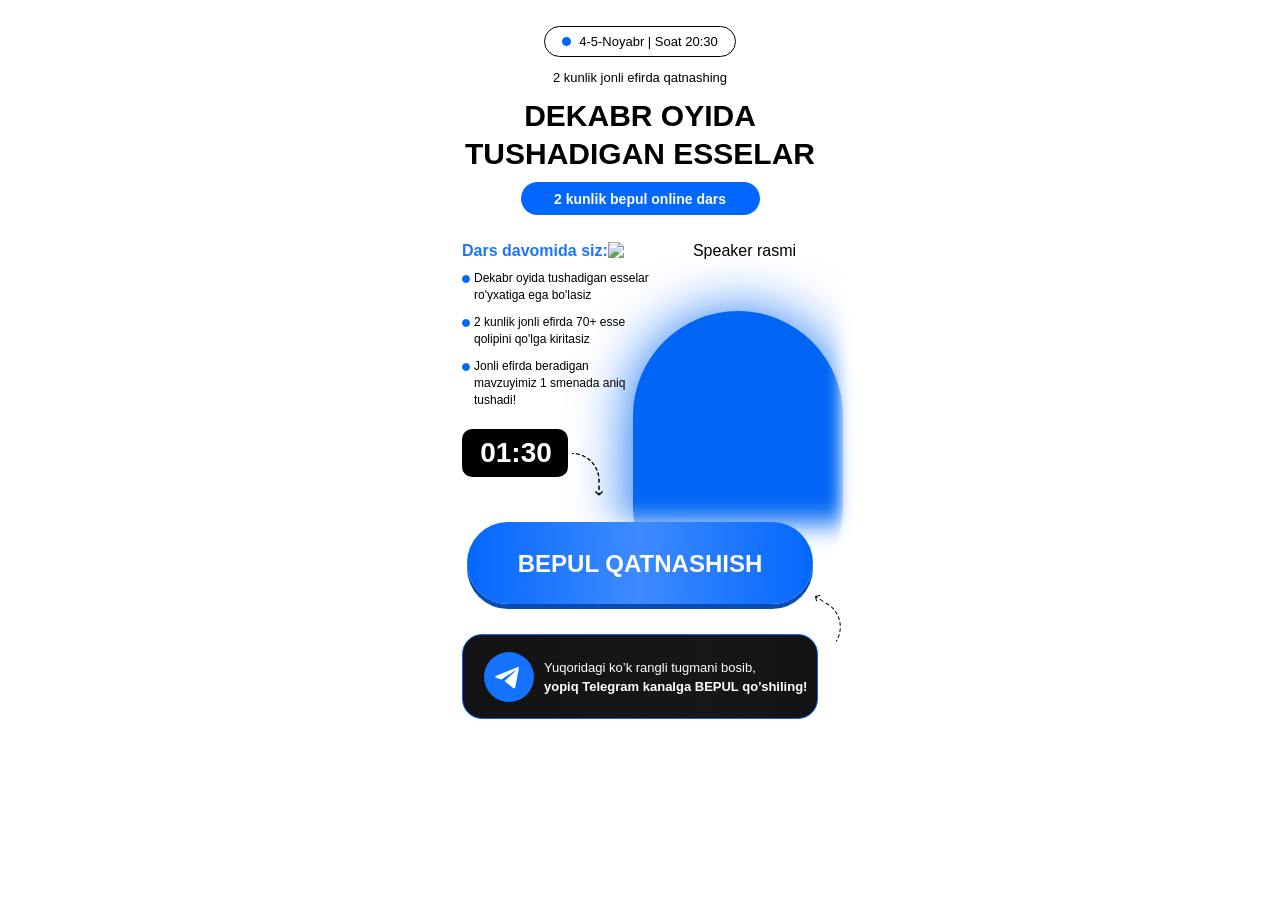
==== a/index.html @ de00b2f2 "push" ====
<!DOCTYPE html>
<html lang="uz">

<head>
  <meta charset="UTF-8" />
  <meta name="viewport" content="width=device-width, initial-scale=1.0" />
  <title>Jaloliddin Meliyev</title>

  <!-- Meta Pixel Code -->
  <script>
    !function (f, b, e, v, n, t, s) {
      if (f.fbq) return; n = f.fbq = function () {
        n.callMethod ?
          n.callMethod.apply(n, arguments) : n.queue.push(arguments)
      };
      if (!f._fbq) f._fbq = n; n.push = n; n.loaded = !0; n.version = '2.0';
      n.queue = []; t = b.createElement(e); t.async = !0;
      t.src = v; s = b.getElementsByTagName(e)[0];
      s.parentNode.insertBefore(t, s)
    }(window, document, 'script',
      'https://connect.facebook.net/en_US/fbevents.js');
    fbq('init', '1679428626937444');
    fbq('track', 'PageView');
  </script>
  <noscript><img height="1" width="1" style="display:none"
      src="https://www.facebook.com/tr?id=1679428626937444&ev=PageView&noscript=1" /></noscript>
  <!-- End Meta Pixel Code -->
  <style>
    body {
      font-family: Gilroy, sans-serif;
      background-color: white
    }

    .date__container,
    .date__top {
      display: flex;
      align-items: center
    }

    .center,
    .container,
    .date,
    .date__inner-list,
    .date__inner-text {
      position: relative
    }

    .date__inner {
      width: 100%;
      position: relative;
      z-index: 30
    }

    * {
      margin: 0;
      padding: 0;
      box-sizing: border-box
    }

    li,
    ul {
      list-style: none;
      text-decoration: none
    }

    .container {
      max-width: 400px;
      width: 100%;
      margin: 0 auto;
      padding: 0 10px
    }

    .date {
      color: black;
      overflow: hidden;
      display: flex;
      align-items: center;
      justify-content: center
    }

    .date__top-left {
      display: flex;
      align-items: center;
      justify-content: center;
      padding: 7px 17.13px;
      border: 1px solid #000;
      border-radius: 50px
    }

    .date__top-left-dot {
      background-color: #0367FD;
      width: 9px;
      height: 9px;
      border-radius: 50%;
      margin-right: 8px
    }

    .date__top-left-title {
      font-weight: 500;
      font-size: 13px
    }

    .date__inner-title {
      position: relative;
      z-index: 31;
      font-weight: 800;
      font-size: clamp(24px, 7.6vw, 30px);
      text-transform: uppercase;
      line-height: 125%;
      margin-bottom: 10px
    }

    .center {
      padding-top: 28px
    }

    .date__inner-info {
      max-width: 239px;
      justify-content: center;
      width: 100%;
      margin-left: auto;
      margin-right: auto;
      display: flex;
      align-items: center;
      border-radius: 30px;
      gap: 9px;
      padding: 8px 0 7px 0;
      background-color: #0367FD;
      position: relative;
      z-index: 30
    }

    .date__bottom-btn {
      font-weight: 800;
      font-size: 24px;
      border: none;
      cursor: pointer;
      border-radius: 100px;
      background: linear-gradient(90deg, #0367FD 0%, #3E8BFF 49.52%, #0367FD 100%);
      box-shadow: 0px 5px 0px 0px #064EB5;
      width: 100%;
      display: flex;
      align-items: center;
      justify-content: center;
      text-transform: uppercase;
      position: relative;
      margin-right: 30px;
      color: white;
      padding: 28px 0 26px;
      max-width: 346px;
      z-index: 30;
      margin-left: auto;
      margin-right: auto
    }

    .flex {
      display: flex;
      align-items: center;
      margin-bottom: 25px
    }

    .date__timer {
      background-color: black;
      color: white;
      padding: 8px 7px 8px 9px;
      display: flex;
      align-items: center;
      justify-content: center;
      font-size: 28px;
      width: 106px;
      font-weight: 700;
      border-radius: 10px;
      position: relative;
      z-index: 30
    }

    .date__inner-text {
      font-weight: 500;
      font-size: 13px;
      z-index: 20;
      margin-bottom: 12px
    }

    .flex {
      flex-direction: column-reverse;
      align-items: start;
      gap: 65px
    }

    .date {
      padding-top: 26px;
      text-align: center
    }

    .date__container {
      flex-direction: column;
      max-width: 376px;
      padding-left: 10px;
      padding-right: 10px
    }

    .date__top {
      flex-direction: column;
      margin-bottom: 13px
    }

    .date__inner-list {
      text-align: start;
      margin-bottom: 20px;
      max-width: 199px;
      width: 100%;
      z-index: 30;
      position: relative
    }

    .date__inner-item {
      font-size: 12px;
      line-height: 17px;
      font-weight: 500;
      font-family: sans-serif;
      display: flex;
      align-items: start;
      gap: 4px
    }
    .svg {
      position: absolute; bottom: 77px;
    right: -13px; z-index: 30;
    }

    .date__inner-item svg {
      margin-top: 5px;
      flex-shrink: 0
    }

    .date__inner-item:nth-child(2) {
      margin-bottom: 10px
    }

    .date__inner-item:nth-child(3) {
      margin-bottom: 10px
    }

    .date__inner-list-title {
      font-family: Gilroy, sans-serif;
      font-size: 16px;
      line-height: 16px;
      margin-bottom: 11px;
      font-weight: 800;
      color: #1B76FE
    }

    .gradient {
      background: white;
      filter: blur(13.416369438171387px);
      width: 200%;
      left: -40%;
      height: 254px;
      position: absolute;
      bottom: -173px;
      z-index: 20
    }

    .gradient-right {
      left: 42%;
      bottom: -149px;
      transform: rotate(-90deg);
      filter: blur(7.416369438171387px)
    }

    .expert__img {
      position: absolute;
      top: 27px;
      width: 257px;
      height: 345px;
      right: -47px;
      object-fit: contain;
      object-position: top;
      margin-left: auto;
      margin-right: auto;
      z-index: 20
    }

    .date__inner-info-text {
      margin-bottom: 0px;
      text-align: center;
      font-size: 14px;
      font-weight: 800;
      line-height: 18px;
      font-family: sans-serif
    }

    .date__speaker-bg {
      background: var(--color-red-43, #0065F5);
      border-radius: 3000px;
      height: 300px;
      width: 210px;
      position: absolute;
      box-shadow: 0px 4px 60px 0px #0065F5;
      top: 96px;
      left: 171px
    }

    @media screen and (max-width:365px) {
      .date__top-left-title {
        font-size: 11px
      }
    }

    .bonus_sec {
      position: relative;
      z-index: 30;
      display: flex;
      align-items: center;
      gap: 10px;
      background: linear-gradient(92.38deg, #131313 0.55%, #171717 69.03%, #131313 100%);
      border: 1px solid #0367FD;
      padding-left: 21px;
      border-radius: 20px;
      max-width: fit-content;
      width: 100%;
      padding-top: 17px;
      padding-bottom: 16px;
      padding-right: 5px;
      max-width: 362px;
      width: 100%;
      margin: 0 auto;
      text-align: left;
      color: #fff
    }

    .bonus_sec svg {
      width: 50px;
      height: 50px;
    }

    .bonus_sec-text {
      margin: 0;
      font-size: clamp(10.4px, 3vw, 13px);
      line-height: 1.5;
      color: #fff
    }

    .bonus_sec-text span {
      font-weight: 800;
    }


    .registerBtn {
      cursor: pointer
    }

    .timer__box {
      display: flex;
      align-items: center;
      margin-bottom: -20px;
      position: relative
    }

    .timer__box svg {
      position: absolute;
      top: 50%;
      z-index: 21;
      right: -35px
    }

    @media (max-width:380px) {
      .date {
        padding-top: 15px
      }

      .date__inner-text {
        margin-bottom: 8px
      }

      .center {
        padding-top: 21px
      }

      .date__inner-list {
        max-width: 175px;
        margin-bottom: 28px
      }

      .date__inner-list-title {
        margin-bottom: 14px
      }

      .date__inner-item {
        margin-bottom: 14px
      }

      .bonus_sec {
        margin-bottom: 24px
      }

      .svg {
        bottom: 84px;
        right: 4px;
      }
    }

    @media (max-width:340px) {
      .gradient-right {
        left: 40%
      }

      .expert__img {
        left: 119px
      }
    }
  </style>

  <link rel="preload" href="./css/main.css" as="style" onload="this.rel='stylesheet'" />
  <noscript>
    <link rel="stylesheet" href="./css/main.css" />
  </noscript>
</head>

<body>

  <main>
    <div class="date">
      <div class="container date__container">
        <div class="date__inner">
          <div class="date__top">
            <div class="date__top-left">
              <div class="date__top-left-dot"></div>
              <h4 class="date__top-left-title">4-5-Noyabr | Soat 20:30</h4>
            </div>
          </div>
          <p class="date__inner-text">2 kunlik jonli efirda qatnashing</p>
          <h1 class="date__inner-title">
            dekabr oyida <br> tushadigan esselar
          </h1>
          <div class="date__inner-info">
            <a href="https://t.me/+-ktaa3LgPiExYmMy" style="text-decoration: none; color: white;">
              <p class="date__inner-info-text">
                2 kunlik bepul online dars
              </p>
            </a>
          </div>
          <div class="center">
            <ul class="date__inner-list">
              <h2 class="date__inner-list-title">Dars davomida siz:</h2>
              <li class="date__inner-item">
                <svg width="8" height="8" viewBox="0 0 8 8" fill="none" xmlns="http://www.w3.org/2000/svg">
                  <path
                    d="M6.93361 4.00012C6.93361 5.62015 5.62031 6.93345 4.00027 6.93345C2.38024 6.93345 1.06694 5.62015 1.06694 4.00012C1.06694 2.38008 2.38024 1.06679 4.00027 1.06679C5.62031 1.06679 6.93361 2.38008 6.93361 4.00012Z"
                    fill="#0367FD" stroke-width="0.355556" stroke="#0367FD" />
                  <path
                    d="M7.82222 4C7.82222 6.11096 6.11096 7.82222 4 7.82222C1.88904 7.82222 0.177778 6.11096 0.177778 4C0.177778 1.88904 1.88904 0.177778 4 0.177778C6.11096 0.177778 7.82222 1.88904 7.82222 4Z"
                    fill="#0367FD" stroke-width="0.355556" stroke="#0367FD" />
                </svg>

                <p>Dekabr oyida tushadigan esselar ro'yxatiga ega bo'lasiz</p>
              </li>
              <li class="date__inner-item">
                <svg width="8" height="8" viewBox="0 0 8 8" fill="none" xmlns="http://www.w3.org/2000/svg">
                  <path
                    d="M6.93361 4.00012C6.93361 5.62015 5.62031 6.93345 4.00027 6.93345C2.38024 6.93345 1.06694 5.62015 1.06694 4.00012C1.06694 2.38008 2.38024 1.06679 4.00027 1.06679C5.62031 1.06679 6.93361 2.38008 6.93361 4.00012Z"
                    fill="#0367FD" stroke-width="0.355556" stroke="#0367FD" />
                  <path
                    d="M7.82222 4C7.82222 6.11096 6.11096 7.82222 4 7.82222C1.88904 7.82222 0.177778 6.11096 0.177778 4C0.177778 1.88904 1.88904 0.177778 4 0.177778C6.11096 0.177778 7.82222 1.88904 7.82222 4Z"
                    fill="#0367FD" stroke-width="0.355556" stroke="#0367FD" />
                </svg>

                <p>2 kunlik jonli efirda 70+ esse qolipini qo'lga kiritasiz</p>
              </li>
              <li class="date__inner-item">
                <svg width="8" height="8" viewBox="0 0 8 8" fill="none" xmlns="http://www.w3.org/2000/svg">
                  <path
                    d="M6.93361 4.00012C6.93361 5.62015 5.62031 6.93345 4.00027 6.93345C2.38024 6.93345 1.06694 5.62015 1.06694 4.00012C1.06694 2.38008 2.38024 1.06679 4.00027 1.06679C5.62031 1.06679 6.93361 2.38008 6.93361 4.00012Z"
                    fill="#0367FD" stroke-width="0.355556" stroke="#0367FD" />
                  <path
                    d="M7.82222 4C7.82222 6.11096 6.11096 7.82222 4 7.82222C1.88904 7.82222 0.177778 6.11096 0.177778 4C0.177778 1.88904 1.88904 0.177778 4 0.177778C6.11096 0.177778 7.82222 1.88904 7.82222 4Z"
                    fill="#0367FD" stroke-width="0.355556" stroke="#0367FD" />
                </svg>

                <p>Jonli efirda beradigan <br> mavzuyimiz 1 smenada aniq tushadi!</p>
              </li>
            </ul>

            <img src="/b/images/speaker.avif" alt="Speaker rasmi" loading="lazy" decoding="async"
              class="expert__img blur-up speakerImg" width="244" height="341">
            <div class="date__speaker-bg"></div>
            <div style="margin-bottom: 30px;">
              <div class="flex">
                <a href="https://t.me/+-ktaa3LgPiExYmMy" target="_blank" rel="noopener noreferrer"
                  style="display:flex;text-decoration:none" class="date__bottom-btn registerBtn">BEPUL QATNASHISH</a>
                <div class="timer__box">
                  <div class="date__timer timer" id="timer">01:30</div>
                  <svg width="31" height="43" viewBox="0 0 31 43" fill="none" xmlns="http://www.w3.org/2000/svg">
                    <path
                      d="M27.014 27.475L27.514 27.475V27.475L27.014 27.475ZM1.48863 1.03891C1.76437 1.05377 1.99995 0.842287 2.01481 0.566545C2.02967 0.290802 1.81819 0.0552214 1.54244 0.0403603L1.51554 0.539636L1.48863 1.03891ZM4.60865 0.378163C4.3363 0.332571 4.07855 0.516397 4.03296 0.78875C3.98737 1.0611 4.17119 1.31885 4.44355 1.36444L4.5261 0.871301L4.60865 0.378163ZM7.34194 2.01965C7.60741 2.09566 7.88424 1.94208 7.96026 1.6766C8.03627 1.41113 7.88269 1.1343 7.61721 1.05828L7.47958 1.53897L7.34194 2.01965ZM10.5294 2.07358C10.2742 1.96807 9.98177 2.08942 9.87627 2.34462C9.77077 2.59981 9.89212 2.89221 10.1473 2.99771L10.3383 2.53565L10.5294 2.07358ZM12.8251 4.28619C13.0668 4.41974 13.371 4.33208 13.5046 4.09038C13.6381 3.84869 13.5505 3.54448 13.3088 3.41093L13.0669 3.84856L12.8251 4.28619ZM15.9203 5.05185C15.6951 4.89206 15.383 4.9451 15.2232 5.17031C15.0634 5.39552 15.1164 5.70763 15.3417 5.86742L15.631 5.45964L15.9203 5.05185ZM17.6657 7.72006C17.8717 7.90398 18.1878 7.88609 18.3717 7.68011C18.5556 7.47413 18.5377 7.15805 18.3317 6.97413L17.9987 7.34709L17.6657 7.72006ZM20.5139 9.1532C20.3297 8.94748 20.0136 8.93004 19.8079 9.11425C19.6021 9.29847 19.5847 9.61457 19.7689 9.82029L20.1414 9.48674L20.5139 9.1532ZM21.6249 12.1417C21.785 12.3667 22.0971 12.4193 22.3221 12.2592C22.5471 12.0991 22.5997 11.7869 22.4396 11.5619L22.0322 11.8518L21.6249 12.1417ZM24.0842 14.1711C23.9503 13.9296 23.646 13.8424 23.4045 13.9763C23.163 14.1102 23.0758 14.4145 23.2097 14.656L23.647 14.4135L24.0842 14.1711ZM24.5019 17.332C24.6078 17.587 24.9004 17.7079 25.1554 17.6021C25.4105 17.4962 25.5314 17.2036 25.4255 16.9486L24.9637 17.1403L24.5019 17.332ZM26.445 19.8593C26.3686 19.5939 26.0915 19.4408 25.8262 19.5171C25.5608 19.5935 25.4076 19.8706 25.484 20.1359L25.9645 19.9976L26.445 19.8593ZM26.1433 23.0334C26.1893 23.3057 26.4473 23.4892 26.7196 23.4432C26.9919 23.3972 27.1753 23.1392 27.1294 22.8669L26.6363 22.9502L26.1433 23.0334ZM27.4715 25.9326C27.4563 25.6569 27.2204 25.4458 26.9447 25.461C26.6689 25.4763 26.4578 25.7121 26.473 25.9879L26.9723 25.9602L27.4715 25.9326ZM26.514 29.2857C26.514 29.5619 26.7378 29.7857 27.014 29.7858C27.2901 29.7858 27.514 29.5619 27.514 29.2858L27.014 29.2858L26.514 29.2857ZM27.5139 32.9074C27.5139 32.6312 27.29 32.4073 27.0139 32.4073C26.7378 32.4073 26.5139 32.6312 26.5139 32.9073L27.0139 32.9073L27.5139 32.9074ZM26.5138 36.5289C26.5138 36.8051 26.7376 37.0289 27.0138 37.0289C27.2899 37.0289 27.5138 36.8051 27.5138 36.5289L27.0138 36.5289L26.5138 36.5289ZM27.5137 40.1505C27.5137 39.8744 27.2898 39.6505 27.0137 39.6505C26.7376 39.6505 26.5137 39.8744 26.5137 40.1505L27.0137 40.1505L27.5137 40.1505ZM0.000769061 0.50002L0.0014933 1.00002C0.500583 0.999297 0.996414 1.01238 1.48863 1.03891L1.51554 0.539636L1.54244 0.0403603C1.03184 0.0128409 0.517579 -0.000729268 4.48348e-05 2.05267e-05L0.000769061 0.50002ZM4.5261 0.871301L4.44355 1.36444C5.42923 1.52944 6.39642 1.74892 7.34194 2.01965L7.47958 1.53897L7.61721 1.05828C6.63568 0.777235 5.63171 0.549423 4.60865 0.378163L4.5261 0.871301ZM10.3383 2.53565L10.1473 2.99771C11.0671 3.37798 11.9609 3.80861 12.8251 4.28619L13.0669 3.84856L13.3088 3.41093C12.4118 2.91528 11.4841 2.4683 10.5294 2.07358L10.3383 2.53565ZM15.631 5.45964L15.3417 5.86742C16.1512 6.44178 16.927 7.0605 17.6657 7.72006L17.9987 7.34709L18.3317 6.97413C17.5653 6.28982 16.7603 5.64783 15.9203 5.05185L15.631 5.45964ZM20.1414 9.48674L19.7689 9.82029C20.4295 10.558 21.0494 11.333 21.6249 12.1417L22.0322 11.8518L22.4396 11.5619C21.8424 10.7227 21.1993 9.91863 20.5139 9.1532L20.1414 9.48674ZM23.647 14.4135L23.2097 14.656C23.6885 15.5196 24.1204 16.4127 24.5019 17.332L24.9637 17.1403L25.4255 16.9486C25.0295 15.9944 24.5812 15.0674 24.0842 14.1711L23.647 14.4135ZM25.9645 19.9976L25.484 20.1359C25.7561 21.0811 25.9769 22.048 26.1433 23.0334L26.6363 22.9502L27.1294 22.8669C26.9566 21.8441 26.7274 20.8404 26.445 19.8593L25.9645 19.9976ZM26.9723 25.9602L26.473 25.9879C26.5003 26.48 26.5141 26.9759 26.514 27.4749L27.014 27.475L27.514 27.475C27.5141 26.9574 27.4998 26.4432 27.4715 25.9326L26.9723 25.9602ZM27.014 27.475L26.514 27.4749L26.514 29.2857L27.014 29.2858L27.514 29.2858L27.514 27.475L27.014 27.475ZM27.0139 32.9073L26.5139 32.9073L26.5138 36.5289L27.0138 36.5289L27.5138 36.5289L27.5139 32.9074L27.0139 32.9073ZM27.0137 40.1505L26.5137 40.1505L26.5136 41.9613L27.0136 41.9613L27.5136 41.9613L27.5137 40.1505L27.0137 40.1505ZM26.6601 42.3148C26.8553 42.5101 27.1719 42.5101 27.3672 42.3149L30.5492 39.133C30.7445 38.9377 30.7445 38.6211 30.5493 38.4259C30.354 38.2306 30.0374 38.2306 29.8422 38.4259L27.0136 41.2542L24.1853 38.4257C23.99 38.2304 23.6735 38.2304 23.4782 38.4257C23.2829 38.6209 23.2829 38.9375 23.4782 39.1328L26.6601 42.3148Z"
                      fill="black" />
                  </svg>
                  <svg width="31" height="43" viewBox="0 0 31 43" fill="none" xmlns="http://www.w3.org/2000/svg">
                    <path
                      d="M27.014 27.475L27.514 27.475V27.475L27.014 27.475ZM1.48863 1.03891C1.76437 1.05377 1.99995 0.842287 2.01481 0.566545C2.02967 0.290802 1.81819 0.0552214 1.54244 0.0403603L1.51554 0.539636L1.48863 1.03891ZM4.60865 0.378163C4.3363 0.332571 4.07855 0.516397 4.03296 0.78875C3.98737 1.0611 4.17119 1.31885 4.44355 1.36444L4.5261 0.871301L4.60865 0.378163ZM7.34194 2.01965C7.60741 2.09566 7.88424 1.94208 7.96026 1.6766C8.03627 1.41113 7.88269 1.1343 7.61721 1.05828L7.47958 1.53897L7.34194 2.01965ZM10.5294 2.07358C10.2742 1.96807 9.98177 2.08942 9.87627 2.34462C9.77077 2.59981 9.89212 2.89221 10.1473 2.99771L10.3383 2.53565L10.5294 2.07358ZM12.8251 4.28619C13.0668 4.41974 13.371 4.33208 13.5046 4.09038C13.6381 3.84869 13.5505 3.54448 13.3088 3.41093L13.0669 3.84856L12.8251 4.28619ZM15.9203 5.05185C15.6951 4.89206 15.383 4.9451 15.2232 5.17031C15.0634 5.39552 15.1164 5.70763 15.3417 5.86742L15.631 5.45964L15.9203 5.05185ZM17.6657 7.72006C17.8717 7.90398 18.1878 7.88609 18.3717 7.68011C18.5556 7.47413 18.5377 7.15805 18.3317 6.97413L17.9987 7.34709L17.6657 7.72006ZM20.5139 9.1532C20.3297 8.94748 20.0136 8.93004 19.8079 9.11425C19.6021 9.29847 19.5847 9.61457 19.7689 9.82029L20.1414 9.48674L20.5139 9.1532ZM21.6249 12.1417C21.785 12.3667 22.0971 12.4193 22.3221 12.2592C22.5471 12.0991 22.5997 11.7869 22.4396 11.5619L22.0322 11.8518L21.6249 12.1417ZM24.0842 14.1711C23.9503 13.9296 23.646 13.8424 23.4045 13.9763C23.163 14.1102 23.0758 14.4145 23.2097 14.656L23.647 14.4135L24.0842 14.1711ZM24.5019 17.332C24.6078 17.587 24.9004 17.7079 25.1554 17.6021C25.4105 17.4962 25.5314 17.2036 25.4255 16.9486L24.9637 17.1403L24.5019 17.332ZM26.445 19.8593C26.3686 19.5939 26.0915 19.4408 25.8262 19.5171C25.5608 19.5935 25.4076 19.8706 25.484 20.1359L25.9645 19.9976L26.445 19.8593ZM26.1433 23.0334C26.1893 23.3057 26.4473 23.4892 26.7196 23.4432C26.9919 23.3972 27.1753 23.1392 27.1294 22.8669L26.6363 22.9502L26.1433 23.0334ZM27.4715 25.9326C27.4563 25.6569 27.2204 25.4458 26.9447 25.461C26.6689 25.4763 26.4578 25.7121 26.473 25.9879L26.9723 25.9602L27.4715 25.9326ZM26.514 29.2857C26.514 29.5619 26.7378 29.7857 27.014 29.7858C27.2901 29.7858 27.514 29.5619 27.514 29.2858L27.014 29.2858L26.514 29.2857ZM27.5139 32.9074C27.5139 32.6312 27.29 32.4073 27.0139 32.4073C26.7378 32.4073 26.5139 32.6312 26.5139 32.9073L27.0139 32.9073L27.5139 32.9074ZM26.5138 36.5289C26.5138 36.8051 26.7376 37.0289 27.0138 37.0289C27.2899 37.0289 27.5138 36.8051 27.5138 36.5289L27.0138 36.5289L26.5138 36.5289ZM27.5137 40.1505C27.5137 39.8744 27.2898 39.6505 27.0137 39.6505C26.7376 39.6505 26.5137 39.8744 26.5137 40.1505L27.0137 40.1505L27.5137 40.1505ZM0.000769061 0.50002L0.0014933 1.00002C0.500583 0.999297 0.996414 1.01238 1.48863 1.03891L1.51554 0.539636L1.54244 0.0403603C1.03184 0.0128409 0.517579 -0.000729268 4.48348e-05 2.05267e-05L0.000769061 0.50002ZM4.5261 0.871301L4.44355 1.36444C5.42923 1.52944 6.39642 1.74892 7.34194 2.01965L7.47958 1.53897L7.61721 1.05828C6.63568 0.777235 5.63171 0.549423 4.60865 0.378163L4.5261 0.871301ZM10.3383 2.53565L10.1473 2.99771C11.0671 3.37798 11.9609 3.80861 12.8251 4.28619L13.0669 3.84856L13.3088 3.41093C12.4118 2.91528 11.4841 2.4683 10.5294 2.07358L10.3383 2.53565ZM15.631 5.45964L15.3417 5.86742C16.1512 6.44178 16.927 7.0605 17.6657 7.72006L17.9987 7.34709L18.3317 6.97413C17.5653 6.28982 16.7603 5.64783 15.9203 5.05185L15.631 5.45964ZM20.1414 9.48674L19.7689 9.82029C20.4295 10.558 21.0494 11.333 21.6249 12.1417L22.0322 11.8518L22.4396 11.5619C21.8424 10.7227 21.1993 9.91863 20.5139 9.1532L20.1414 9.48674ZM23.647 14.4135L23.2097 14.656C23.6885 15.5196 24.1204 16.4127 24.5019 17.332L24.9637 17.1403L25.4255 16.9486C25.0295 15.9944 24.5812 15.0674 24.0842 14.1711L23.647 14.4135ZM25.9645 19.9976L25.484 20.1359C25.7561 21.0811 25.9769 22.048 26.1433 23.0334L26.6363 22.9502L27.1294 22.8669C26.9566 21.8441 26.7274 20.8404 26.445 19.8593L25.9645 19.9976ZM26.9723 25.9602L26.473 25.9879C26.5003 26.48 26.5141 26.9759 26.514 27.4749L27.014 27.475L27.514 27.475C27.5141 26.9574 27.4998 26.4432 27.4715 25.9326L26.9723 25.9602ZM27.014 27.475L26.514 27.4749L26.514 29.2857L27.014 29.2858L27.514 29.2858L27.514 27.475L27.014 27.475ZM27.0139 32.9073L26.5139 32.9073L26.5138 36.5289L27.0138 36.5289L27.5138 36.5289L27.5139 32.9074L27.0139 32.9073ZM27.0137 40.1505L26.5137 40.1505L26.5136 41.9613L27.0136 41.9613L27.5136 41.9613L27.5137 40.1505L27.0137 40.1505ZM26.6601 42.3148C26.8553 42.5101 27.1719 42.5101 27.3672 42.3149L30.5492 39.133C30.7445 38.9377 30.7445 38.6211 30.5493 38.4259C30.354 38.2306 30.0374 38.2306 29.8422 38.4259L27.0136 41.2542L24.1853 38.4257C23.99 38.2304 23.6735 38.2304 23.4782 38.4257C23.2829 38.6209 23.2829 38.9375 23.4782 39.1328L26.6601 42.3148Z"
                      fill="black" />
                  </svg>

                </div>
              </div>
            </div>
            <div class="gradient"></div>
            <div class="gradient gradient-right"></div>
          </div>
        </div>

        <svg class="svg" width="26" height="47" viewBox="0 0 26 47" fill="none" xmlns="http://www.w3.org/2000/svg">
<path d="M12.7425 9.2327L13.0098 8.81015V8.81015L12.7425 9.2327ZM21.4361 44.9375C21.571 44.6965 21.8756 44.6105 22.1166 44.7454C22.3576 44.8803 22.4436 45.1849 22.3087 45.4259L21.8724 45.1817L21.4361 44.9375ZM23.6626 42.6541C23.5555 42.9086 23.2623 43.0282 23.0078 42.9211C22.7533 42.814 22.6337 42.5209 22.7408 42.2663L23.2017 42.4602L23.6626 42.6541ZM23.7367 39.4667C23.8144 39.2017 24.0922 39.0498 24.3572 39.1275C24.6222 39.2052 24.774 39.483 24.6963 39.748L24.2165 39.6073L23.7367 39.4667ZM25.3953 36.7442C25.348 37.0163 25.0891 37.1985 24.8171 37.1512C24.545 37.1039 24.3628 36.845 24.41 36.573L24.9027 36.6586L25.3953 36.7442ZM24.7529 33.6211C24.7692 33.3455 25.0059 33.1353 25.2816 33.1516C25.5573 33.168 25.7675 33.4047 25.7511 33.6804L25.252 33.6508L24.7529 33.6211ZM25.7606 30.5961C25.7753 30.8719 25.5636 31.1073 25.2878 31.1219C25.0121 31.1365 24.7767 30.9248 24.762 30.6491L25.2613 30.6226L25.7606 30.5961ZM24.4389 27.6946C24.3936 27.4222 24.5778 27.1646 24.8502 27.1193C25.1226 27.074 25.3801 27.2581 25.4254 27.5305L24.9322 27.6126L24.4389 27.6946ZM24.7506 24.5214C24.826 24.7871 24.6717 25.0635 24.406 25.1389C24.1404 25.2143 23.8639 25.06 23.7886 24.7943L24.2696 24.6579L24.7506 24.5214ZM22.819 21.9848C22.7145 21.7292 22.837 21.4373 23.0926 21.3327C23.3482 21.2282 23.6401 21.3507 23.7446 21.6063L23.2818 21.7955L22.819 21.9848ZM22.4189 18.8214C22.5514 19.0637 22.4624 19.3675 22.2202 19.5C21.9779 19.6325 21.6741 19.5435 21.5416 19.3013L21.9803 19.0613L22.4189 18.8214ZM19.9711 16.7785C19.8121 16.5527 19.8664 16.2408 20.0922 16.0818C20.318 15.9229 20.6299 15.9771 20.7888 16.203L20.38 16.4907L19.9711 16.7785ZM18.8741 13.7853C19.0575 13.9917 19.0388 14.3077 18.8324 14.4911C18.626 14.6746 18.3099 14.6559 18.1265 14.4495L18.5003 14.1174L18.8741 13.7853ZM16.0304 12.3432C15.8249 12.1587 15.8078 11.8426 15.9923 11.6371C16.1767 11.4316 16.4928 11.4145 16.6983 11.5989L16.3644 11.971L16.0304 12.3432ZM14.2905 9.6707C14.5153 9.831 14.5677 10.1432 14.4074 10.3681C14.2471 10.5929 13.9348 10.6453 13.71 10.485L14.0002 10.0778L14.2905 9.6707ZM10.9449 8.68717C10.7116 8.53954 10.642 8.23068 10.7897 7.99731C10.9373 7.76394 11.2462 7.69444 11.4795 7.84207L11.2122 8.26462L10.9449 8.68717ZM8.41895 5.90591C8.65232 6.05354 8.72182 6.3624 8.57419 6.59576C8.42656 6.82913 8.1177 6.89863 7.88434 6.751L8.15165 6.32845L8.41895 5.90591ZM4.82376 4.81484C4.59039 4.6672 4.52089 4.35835 4.66852 4.12498C4.81615 3.89161 5.12501 3.82211 5.35837 3.96974L5.09107 4.39229L4.82376 4.81484ZM2.29779 2.03357C2.53116 2.18121 2.60066 2.49007 2.45303 2.72343C2.3054 2.9568 1.99654 3.0263 1.76318 2.87867L2.03049 2.45612L2.29779 2.03357ZM21.096 46.483L20.6739 46.215C20.9413 45.7937 21.1954 45.3676 21.4361 44.9375L21.8724 45.1817L22.3087 45.4259C22.059 45.8721 21.7955 46.314 21.5182 46.7509L21.096 46.483ZM23.2017 42.4602L22.7408 42.2663C23.1284 41.3451 23.46 40.4104 23.7367 39.4667L24.2165 39.6073L24.6963 39.748C24.4091 40.7278 24.0648 41.698 23.6626 42.6541L23.2017 42.4602ZM24.9027 36.6586L24.41 36.573C24.5805 35.5924 24.6944 34.6068 24.7529 33.6211L25.252 33.6508L25.7511 33.6804C25.6904 34.7034 25.5722 35.7263 25.3953 36.7442L24.9027 36.6586ZM25.2613 30.6226L24.762 30.6491C24.7095 29.6579 24.6014 28.6714 24.4389 27.6946L24.9322 27.6126L25.4254 27.5305C25.5939 28.5441 25.7061 29.5676 25.7606 30.5961L25.2613 30.6226ZM24.2696 24.6579L23.7886 24.7943C23.5183 23.8416 23.1948 22.9035 22.819 21.9848L23.2818 21.7955L23.7446 21.6063C24.1345 22.5596 24.4702 23.533 24.7506 24.5214L24.2696 24.6579ZM21.9803 19.0613L21.5416 19.3013C21.0678 18.4349 20.5439 17.5924 19.9711 16.7785L20.38 16.4907L20.7888 16.203C21.3835 17.0478 21.9272 17.9223 22.4189 18.8214L21.9803 19.0613ZM18.5003 14.1174L18.1265 14.4495C17.4733 13.7142 16.7743 13.0107 16.0304 12.3432L16.3644 11.971L16.6983 11.5989C17.4704 12.2917 18.196 13.022 18.8741 13.7853L18.5003 14.1174ZM14.0002 10.0778L13.71 10.485C13.3086 10.1988 12.897 9.92208 12.4752 9.65525L12.7425 9.2327L13.0098 8.81015C13.4472 9.08684 13.8741 9.37386 14.2905 9.6707L14.0002 10.0778ZM12.7425 9.2327L12.4752 9.65525L10.9449 8.68717L11.2122 8.26462L11.4795 7.84207L13.0098 8.81015L12.7425 9.2327ZM8.15165 6.32845L7.88434 6.751L4.82376 4.81484L5.09107 4.39229L5.35837 3.96974L8.41895 5.90591L8.15165 6.32845ZM2.03049 2.45612L1.76318 2.87867L0.232886 1.91059L0.500195 1.48804L0.767505 1.06549L2.29779 2.03357L2.03049 2.45612ZM0.0123938 1.59781C-0.0482301 1.32841 0.121019 1.06086 0.390426 1.00024L4.78064 0.0123121C5.05005 -0.0483155 5.31759 0.120938 5.37821 0.390343C5.43884 0.659749 5.26959 0.927288 5.00018 0.987916L1.09777 1.86607L1.97592 5.76849C2.03655 6.03789 1.8673 6.30543 1.59789 6.36606C1.32849 6.42668 1.06095 6.25743 1.00032 5.98803L0.0123938 1.59781Z" fill="black"/>
</svg>

        <a href="https://t.me/+-ktaa3LgPiExYmMy" target="_blank" rel="noopener noreferrer"
          style="display:flex;text-decoration:none" class="bonus_sec registerBtn">
          <svg width="40" height="40" viewBox="0 0 40 40" fill="none" xmlns="http://www.w3.org/2000/svg">
            <rect width="40" height="40" rx="20" fill="#1572FE" />
            <path
              d="M28 12.6022L24.9946 28.2923C24.9946 28.2923 24.5741 29.3801 23.4189 28.8584L16.4846 23.3526L16.4524 23.3364C17.3891 22.4654 24.6524 15.7027 24.9698 15.3961C25.4613 14.9214 25.1562 14.6387 24.5856 14.9974L13.8568 22.053L9.71764 20.6108C9.71764 20.6108 9.06626 20.3708 9.00359 19.8491C8.9401 19.3265 9.73908 19.0439 9.73908 19.0439L26.6131 12.1889C26.6131 12.1889 28 11.5579 28 12.6022V12.6022Z"
              fill="white" />
          </svg>

          <div>
            <p class="bonus_sec-text">Yuqoridagi ko’k rangli tugmani bosib, <br> <span>yopiq Telegram kanalga BEPUL
                qo’shiling!</span></p>
          </div>
        </a>
      </div>
    </div>
  </main>

  <!-- ============ Modal ============ -->
  <!-- Registration form temporarily disabled.
<div id="registrationModal" class="homeModal registration-modal" style="display: none">
    <div class="homeModalOverlay registration-modal__overlay"></div>
    <div class="homeFormContainer registration-modal__container">
      <button class="closeButton registration-modal__close-button" id="closeModalBtn">
        <svg xmlns="http://www.w3.org/2000/svg" width="16" height="16" viewBox="0 0 12 12" fill="none">
          <path d="M1 11L11 1M1 1.00001L11 11" stroke="currentColor" stroke-width="1.5" stroke-linecap="round" />
        </svg>
      </button>
      <div class="homeFormTop registration-modal__top">
        <h1 class="homeFormTopTitle registration-modal__title">
          Ro'yxatdan o‘tish uchun ma'lumotlaringizni kiriting!
        </h1>
      </div>
      <form class="registration-form" id="registrationForm" name="contact-form" autocomplete="off">
        
        <div class="HomeFormRow registration-form__row">
          <label class="HomeFormRowLabel registration-form__label" for="name">Ismingiz:</label>
          <input class="HomeFormRowInput registration-form__input" type="text" id="name" name="name"
            placeholder="Ismingizni kiriting" autocomplete="off" />
          <p class="homeFormErrorText registration-form__error" id="nameError" style="display: none">
            ❌ Ismingizni kiriting!
          </p>
        </div>

        
        <div class="HomeFormRow registration-form__row">
          <label class="HomeFormRowLabel registration-form__label" for="phone">Telefon raqamingiz:</label>

          <div class="phone-input-container registration-form__phone">
            
            <button type="button" class="selected-country registration-form__country-button" id="selectedCountry">
              <span class="selected-flag registration-form__country-flag" id="selectedCountryFlag">🇺🇿</span>

              <svg class="registration-form__country-icon" id="dropdownIcon" xmlns="http://www.w3.org/2000/svg"
                width="16" height="16" viewBox="0 0 24 24" fill="none" stroke="currentColor" stroke-width="2"
                stroke-linecap="round" stroke-linejoin="round">
                <polyline points="6 9 12 15 18 9"></polyline>
              </svg>
              <span class="selected-code registration-form__country-code" id="selectedCountryCodeText">+998</span>
            </button>

            
            <div class="country-dropdown registration-form__country-dropdown" id="countryDropdown" style="display:none">
            </div>

            
            <div class="phone-field registration-form__phone-field">
              <input class="HomeFormRowInput phone-input registration-form__input registration-form__input--phone"
                type="tel" id="phone" name="phone" inputmode="numeric" placeholder="88 888 88 88" autocomplete="off"
                style="border: none; background-color: transparent;padding-left: 5px;" />
            </div>
          </div>

          <p class="homeFormErrorText registration-form__error" id="phoneError" style="display:none">
            ❌ Telefon raqam mos emas!
          </p>
        </div>


        <button type="submit" class="HomeFormBtn registration-form__submit" id="submitBtn">
          DAVOM ETISH
        </button>
      </form>

    </div>
  </div>

  End registration form. -->

  <script defer src="/js/phoneFormatter.js"></script>
  <script defer src="/js/app.js"></script>
  <script
    defer>(function () { document.querySelectorAll(".registerBtn").forEach(function (b) { b.addEventListener("click", function (e) { e.preventDefault(); if (typeof fbq === "function") fbq("track", "Purchase", { value: 100000, currency: "UZS" }); setTimeout(function () { window.location.href = b.href }, 300) }) }) })();</script>
</body>

</html>
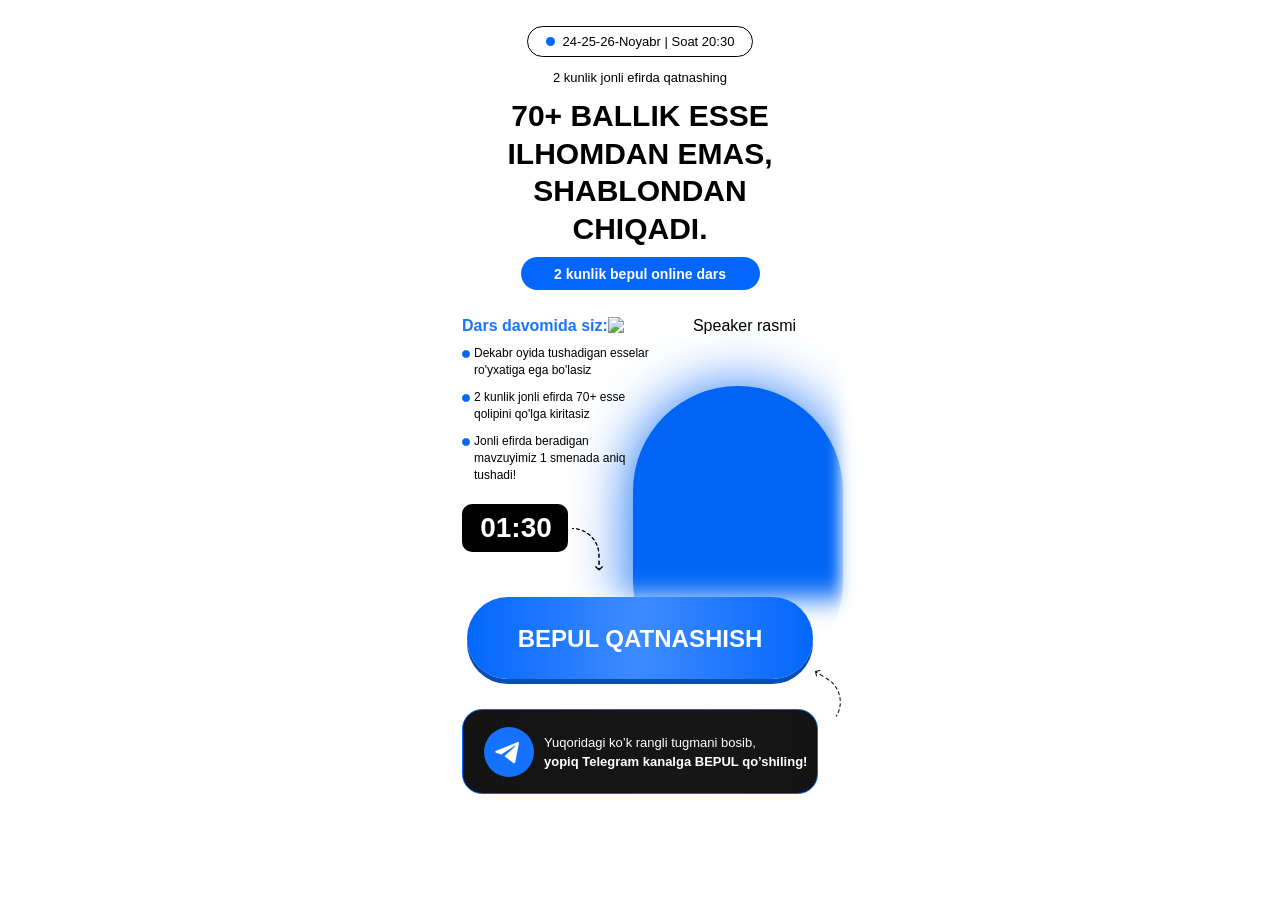
==== commit dccf4e50: "push" ====
--- a/a/index.html
+++ b/a/index.html
@@ -425,12 +425,12 @@
           <div class="date__top">
             <div class="date__top-left">
               <div class="date__top-left-dot"></div>
-              <h4 class="date__top-left-title">4-5-Noyabr | Soat 20:30</h4>
+              <h4 class="date__top-left-title">24-25-26-Noyabr | Soat 20:30</h4>
             </div>
           </div>
           <p class="date__inner-text">2 kunlik jonli efirda qatnashing</p>
           <h1 class="date__inner-title">
-            dekabr oyida <br> tushadigan esselar
+            70+ ballik esse ilhomdan emas, <br> shablondan chiqadi.
           </h1>
           <div class="date__inner-info">
             <a href="https://t.me/+-ktaa3LgPiExYmMy" style="text-decoration: none; color: white;">
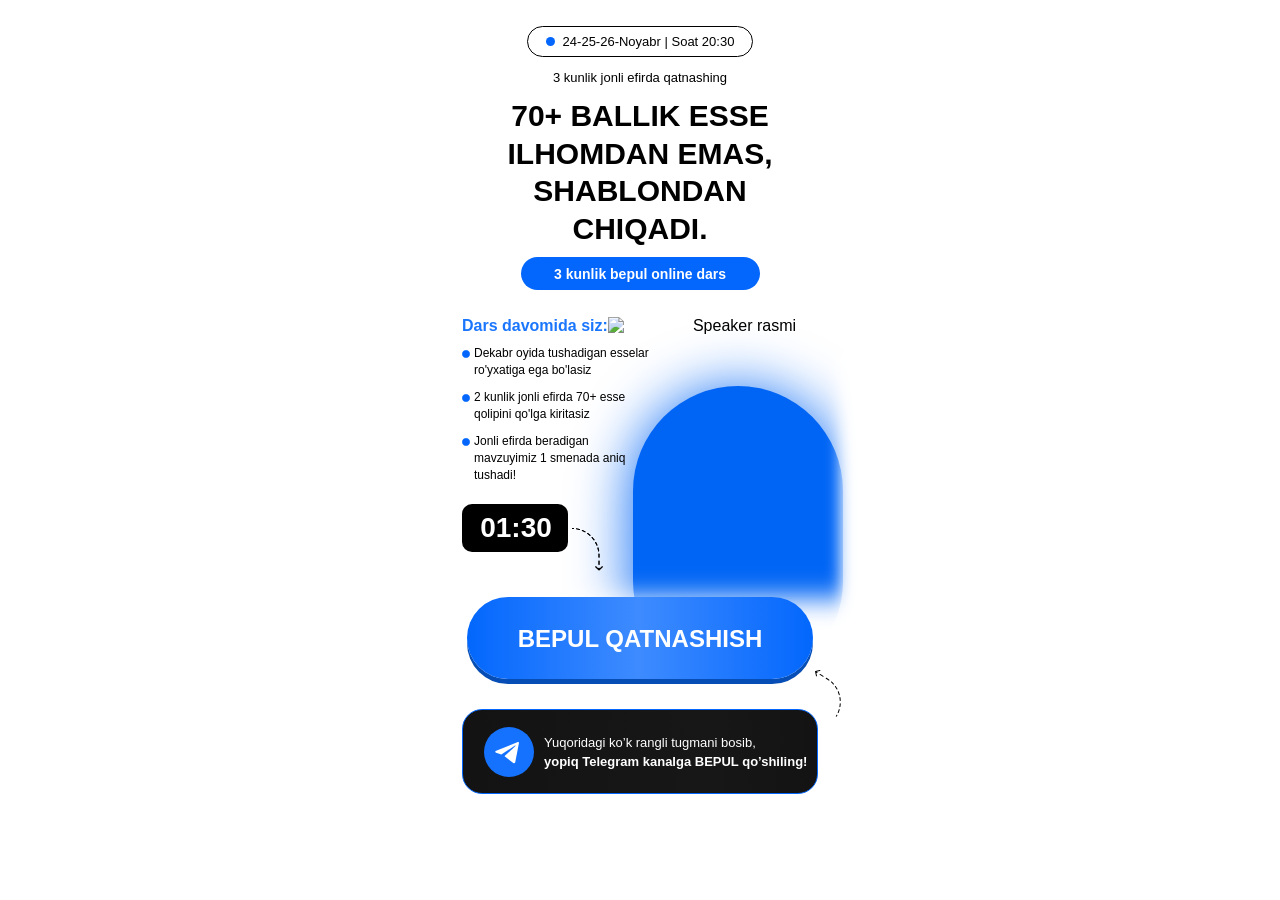
==== commit 44684122: "push" ====
--- a/a/index.html
+++ b/a/index.html
@@ -428,14 +428,14 @@
               <h4 class="date__top-left-title">24-25-26-Noyabr | Soat 20:30</h4>
             </div>
           </div>
-          <p class="date__inner-text">2 kunlik jonli efirda qatnashing</p>
+          <p class="date__inner-text">3 kunlik jonli efirda qatnashing</p>
           <h1 class="date__inner-title">
             70+ ballik esse ilhomdan emas, <br> shablondan chiqadi.
           </h1>
           <div class="date__inner-info">
-            <a href="https://t.me/+-ktaa3LgPiExYmMy" style="text-decoration: none; color: white;">
+            <a href="https://t.me/+XgIVUW9u6eRhNDhi" style="text-decoration: none; color: white;">
               <p class="date__inner-info-text">
-                2 kunlik bepul online dars
+                3 kunlik bepul online dars
               </p>
             </a>
           </div>
@@ -485,7 +485,7 @@
             <div class="date__speaker-bg"></div>
             <div style="margin-bottom: 30px;">
               <div class="flex">
-                <a href="https://t.me/+-ktaa3LgPiExYmMy" target="_blank" rel="noopener noreferrer"
+                <a href="https://t.me/+XgIVUW9u6eRhNDhi" target="_blank" rel="noopener noreferrer"
                   style="display:flex;text-decoration:none" class="date__bottom-btn registerBtn">BEPUL QATNASHISH</a>
                 <div class="timer__box">
                   <div class="date__timer timer" id="timer">01:30</div>
@@ -512,7 +512,7 @@
 <path d="M12.7425 9.2327L13.0098 8.81015V8.81015L12.7425 9.2327ZM21.4361 44.9375C21.571 44.6965 21.8756 44.6105 22.1166 44.7454C22.3576 44.8803 22.4436 45.1849 22.3087 45.4259L21.8724 45.1817L21.4361 44.9375ZM23.6626 42.6541C23.5555 42.9086 23.2623 43.0282 23.0078 42.9211C22.7533 42.814 22.6337 42.5209 22.7408 42.2663L23.2017 42.4602L23.6626 42.6541ZM23.7367 39.4667C23.8144 39.2017 24.0922 39.0498 24.3572 39.1275C24.6222 39.2052 24.774 39.483 24.6963 39.748L24.2165 39.6073L23.7367 39.4667ZM25.3953 36.7442C25.348 37.0163 25.0891 37.1985 24.8171 37.1512C24.545 37.1039 24.3628 36.845 24.41 36.573L24.9027 36.6586L25.3953 36.7442ZM24.7529 33.6211C24.7692 33.3455 25.0059 33.1353 25.2816 33.1516C25.5573 33.168 25.7675 33.4047 25.7511 33.6804L25.252 33.6508L24.7529 33.6211ZM25.7606 30.5961C25.7753 30.8719 25.5636 31.1073 25.2878 31.1219C25.0121 31.1365 24.7767 30.9248 24.762 30.6491L25.2613 30.6226L25.7606 30.5961ZM24.4389 27.6946C24.3936 27.4222 24.5778 27.1646 24.8502 27.1193C25.1226 27.074 25.3801 27.2581 25.4254 27.5305L24.9322 27.6126L24.4389 27.6946ZM24.7506 24.5214C24.826 24.7871 24.6717 25.0635 24.406 25.1389C24.1404 25.2143 23.8639 25.06 23.7886 24.7943L24.2696 24.6579L24.7506 24.5214ZM22.819 21.9848C22.7145 21.7292 22.837 21.4373 23.0926 21.3327C23.3482 21.2282 23.6401 21.3507 23.7446 21.6063L23.2818 21.7955L22.819 21.9848ZM22.4189 18.8214C22.5514 19.0637 22.4624 19.3675 22.2202 19.5C21.9779 19.6325 21.6741 19.5435 21.5416 19.3013L21.9803 19.0613L22.4189 18.8214ZM19.9711 16.7785C19.8121 16.5527 19.8664 16.2408 20.0922 16.0818C20.318 15.9229 20.6299 15.9771 20.7888 16.203L20.38 16.4907L19.9711 16.7785ZM18.8741 13.7853C19.0575 13.9917 19.0388 14.3077 18.8324 14.4911C18.626 14.6746 18.3099 14.6559 18.1265 14.4495L18.5003 14.1174L18.8741 13.7853ZM16.0304 12.3432C15.8249 12.1587 15.8078 11.8426 15.9923 11.6371C16.1767 11.4316 16.4928 11.4145 16.6983 11.5989L16.3644 11.971L16.0304 12.3432ZM14.2905 9.6707C14.5153 9.831 14.5677 10.1432 14.4074 10.3681C14.2471 10.5929 13.9348 10.6453 13.71 10.485L14.0002 10.0778L14.2905 9.6707ZM10.9449 8.68717C10.7116 8.53954 10.642 8.23068 10.7897 7.99731C10.9373 7.76394 11.2462 7.69444 11.4795 7.84207L11.2122 8.26462L10.9449 8.68717ZM8.41895 5.90591C8.65232 6.05354 8.72182 6.3624 8.57419 6.59576C8.42656 6.82913 8.1177 6.89863 7.88434 6.751L8.15165 6.32845L8.41895 5.90591ZM4.82376 4.81484C4.59039 4.6672 4.52089 4.35835 4.66852 4.12498C4.81615 3.89161 5.12501 3.82211 5.35837 3.96974L5.09107 4.39229L4.82376 4.81484ZM2.29779 2.03357C2.53116 2.18121 2.60066 2.49007 2.45303 2.72343C2.3054 2.9568 1.99654 3.0263 1.76318 2.87867L2.03049 2.45612L2.29779 2.03357ZM21.096 46.483L20.6739 46.215C20.9413 45.7937 21.1954 45.3676 21.4361 44.9375L21.8724 45.1817L22.3087 45.4259C22.059 45.8721 21.7955 46.314 21.5182 46.7509L21.096 46.483ZM23.2017 42.4602L22.7408 42.2663C23.1284 41.3451 23.46 40.4104 23.7367 39.4667L24.2165 39.6073L24.6963 39.748C24.4091 40.7278 24.0648 41.698 23.6626 42.6541L23.2017 42.4602ZM24.9027 36.6586L24.41 36.573C24.5805 35.5924 24.6944 34.6068 24.7529 33.6211L25.252 33.6508L25.7511 33.6804C25.6904 34.7034 25.5722 35.7263 25.3953 36.7442L24.9027 36.6586ZM25.2613 30.6226L24.762 30.6491C24.7095 29.6579 24.6014 28.6714 24.4389 27.6946L24.9322 27.6126L25.4254 27.5305C25.5939 28.5441 25.7061 29.5676 25.7606 30.5961L25.2613 30.6226ZM24.2696 24.6579L23.7886 24.7943C23.5183 23.8416 23.1948 22.9035 22.819 21.9848L23.2818 21.7955L23.7446 21.6063C24.1345 22.5596 24.4702 23.533 24.7506 24.5214L24.2696 24.6579ZM21.9803 19.0613L21.5416 19.3013C21.0678 18.4349 20.5439 17.5924 19.9711 16.7785L20.38 16.4907L20.7888 16.203C21.3835 17.0478 21.9272 17.9223 22.4189 18.8214L21.9803 19.0613ZM18.5003 14.1174L18.1265 14.4495C17.4733 13.7142 16.7743 13.0107 16.0304 12.3432L16.3644 11.971L16.6983 11.5989C17.4704 12.2917 18.196 13.022 18.8741 13.7853L18.5003 14.1174ZM14.0002 10.0778L13.71 10.485C13.3086 10.1988 12.897 9.92208 12.4752 9.65525L12.7425 9.2327L13.0098 8.81015C13.4472 9.08684 13.8741 9.37386 14.2905 9.6707L14.0002 10.0778ZM12.7425 9.2327L12.4752 9.65525L10.9449 8.68717L11.2122 8.26462L11.4795 7.84207L13.0098 8.81015L12.7425 9.2327ZM8.15165 6.32845L7.88434 6.751L4.82376 4.81484L5.09107 4.39229L5.35837 3.96974L8.41895 5.90591L8.15165 6.32845ZM2.03049 2.45612L1.76318 2.87867L0.232886 1.91059L0.500195 1.48804L0.767505 1.06549L2.29779 2.03357L2.03049 2.45612ZM0.0123938 1.59781C-0.0482301 1.32841 0.121019 1.06086 0.390426 1.00024L4.78064 0.0123121C5.05005 -0.0483155 5.31759 0.120938 5.37821 0.390343C5.43884 0.659749 5.26959 0.927288 5.00018 0.987916L1.09777 1.86607L1.97592 5.76849C2.03655 6.03789 1.8673 6.30543 1.59789 6.36606C1.32849 6.42668 1.06095 6.25743 1.00032 5.98803L0.0123938 1.59781Z" fill="black"/>
 </svg>
 
-        <a href="https://t.me/+-ktaa3LgPiExYmMy" target="_blank" rel="noopener noreferrer"
+        <a href="https://t.me/+XgIVUW9u6eRhNDhi" target="_blank" rel="noopener noreferrer"
           style="display:flex;text-decoration:none" class="bonus_sec registerBtn">
           <svg width="40" height="40" viewBox="0 0 40 40" fill="none" xmlns="http://www.w3.org/2000/svg">
             <rect width="40" height="40" rx="20" fill="#1572FE" />
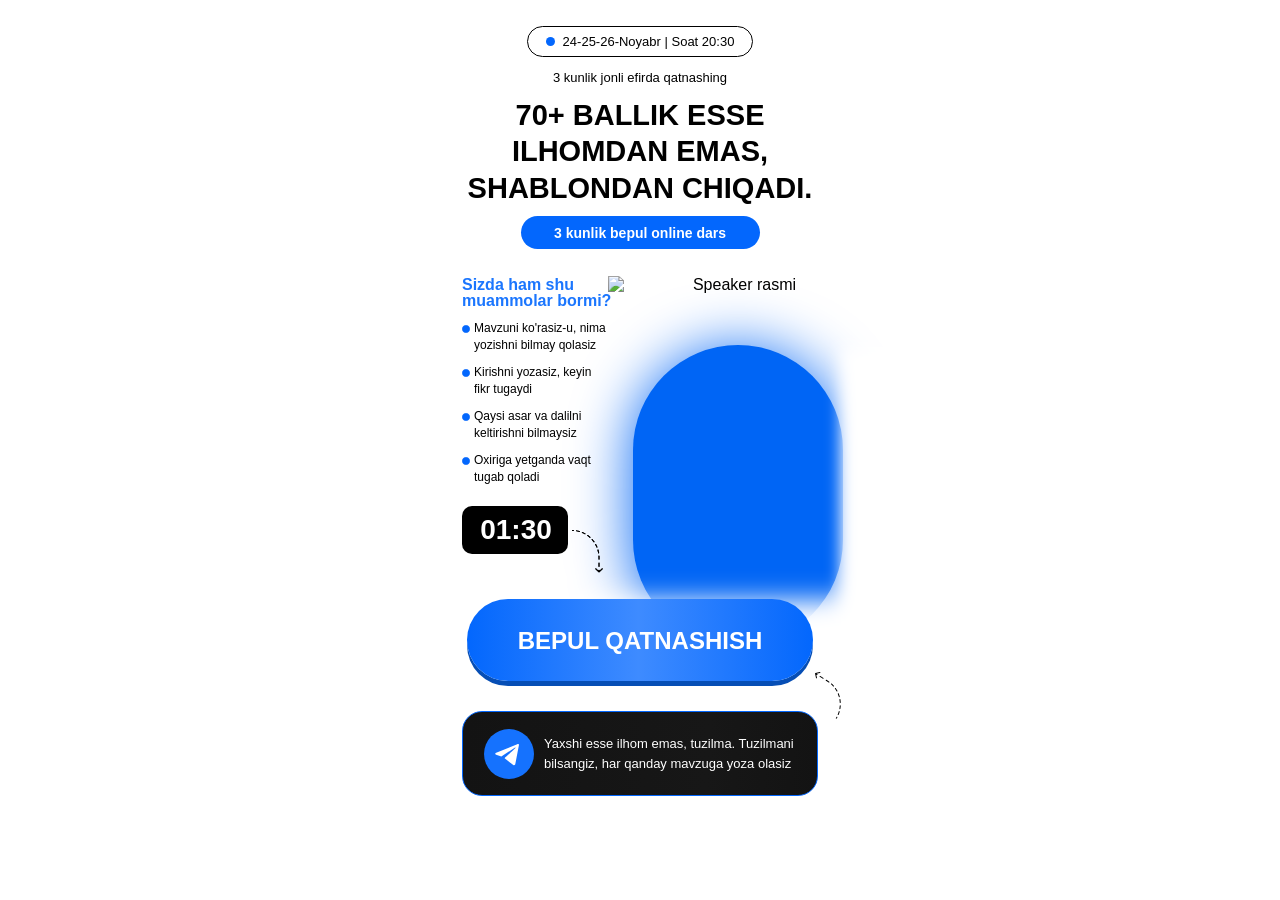
==== commit f39650bc: "push" ====
--- a/a/index.html
+++ b/a/index.html
@@ -104,7 +104,7 @@
       position: relative;
       z-index: 31;
       font-weight: 800;
-      font-size: clamp(24px, 7.6vw, 30px);
+      font-size: clamp(24px, 7.6vw, 29px);
       text-transform: uppercase;
       line-height: 125%;
       margin-bottom: 10px
@@ -237,6 +237,10 @@
     }
 
     .date__inner-item:nth-child(3) {
+      margin-bottom: 10px
+    }
+
+    .date__inner-item:nth-child(4) {
       margin-bottom: 10px
     }
 
@@ -441,7 +445,7 @@
           </div>
           <div class="center">
             <ul class="date__inner-list">
-              <h2 class="date__inner-list-title">Dars davomida siz:</h2>
+              <h2 class="date__inner-list-title">Sizda ham shu <br> muammolar bormi?</h2>
               <li class="date__inner-item">
                 <svg width="8" height="8" viewBox="0 0 8 8" fill="none" xmlns="http://www.w3.org/2000/svg">
                   <path
@@ -452,7 +456,7 @@
                     fill="#0367FD" stroke-width="0.355556" stroke="#0367FD" />
                 </svg>
 
-                <p>Dekabr oyida tushadigan esselar ro'yxatiga ega bo'lasiz</p>
+                <p>Mavzuni ko'rasiz-u, nima <br> yozishni bilmay qolasiz</p>
               </li>
               <li class="date__inner-item">
                 <svg width="8" height="8" viewBox="0 0 8 8" fill="none" xmlns="http://www.w3.org/2000/svg">
@@ -464,7 +468,7 @@
                     fill="#0367FD" stroke-width="0.355556" stroke="#0367FD" />
                 </svg>
 
-                <p>2 kunlik jonli efirda 70+ esse qolipini qo'lga kiritasiz</p>
+                <p>Kirishni yozasiz, keyin <br> fikr tugaydi</p>
               </li>
               <li class="date__inner-item">
                 <svg width="8" height="8" viewBox="0 0 8 8" fill="none" xmlns="http://www.w3.org/2000/svg">
@@ -476,7 +480,19 @@
                     fill="#0367FD" stroke-width="0.355556" stroke="#0367FD" />
                 </svg>
 
-                <p>Jonli efirda beradigan <br> mavzuyimiz 1 smenada aniq tushadi!</p>
+                <p>Qaysi asar va dalilni <br> keltirishni bilmaysiz</p>
+              </li>
+                <li class="date__inner-item">
+                <svg width="8" height="8" viewBox="0 0 8 8" fill="none" xmlns="http://www.w3.org/2000/svg">
+                  <path
+                    d="M6.93361 4.00012C6.93361 5.62015 5.62031 6.93345 4.00027 6.93345C2.38024 6.93345 1.06694 5.62015 1.06694 4.00012C1.06694 2.38008 2.38024 1.06679 4.00027 1.06679C5.62031 1.06679 6.93361 2.38008 6.93361 4.00012Z"
+                    fill="#0367FD" stroke-width="0.355556" stroke="#0367FD" />
+                  <path
+                    d="M7.82222 4C7.82222 6.11096 6.11096 7.82222 4 7.82222C1.88904 7.82222 0.177778 6.11096 0.177778 4C0.177778 1.88904 1.88904 0.177778 4 0.177778C6.11096 0.177778 7.82222 1.88904 7.82222 4Z"
+                    fill="#0367FD" stroke-width="0.355556" stroke="#0367FD" />
+                </svg>
+
+                <p>Oxiriga yetganda vaqt <br> tugab qoladi</p>
               </li>
             </ul>
 
@@ -522,8 +538,7 @@
           </svg>
 
           <div>
-            <p class="bonus_sec-text">Yuqoridagi ko’k rangli tugmani bosib, <br> <span>yopiq Telegram kanalga BEPUL
-                qo’shiling!</span></p>
+            <p class="bonus_sec-text">Yaxshi esse ilhom emas, tuzilma. Tuzilmani <br> bilsangiz, har qanday mavzuga yoza olasiz</p>
           </div>
         </a>
       </div>
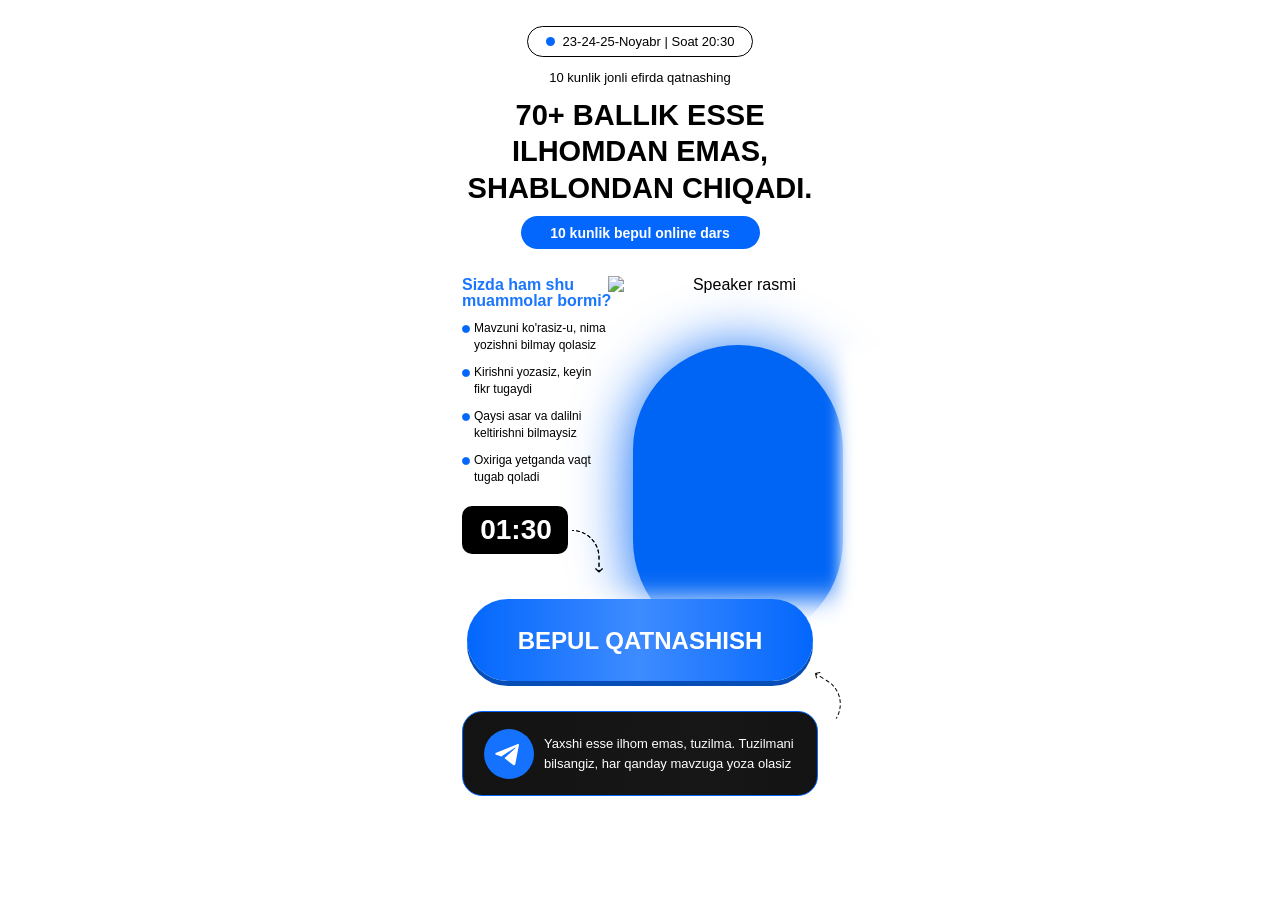
==== commit 09a9104e: "push" ====
--- a/a/index.html
+++ b/a/index.html
@@ -26,392 +26,7 @@
       src="https://www.facebook.com/tr?id=1679428626937444&ev=PageView&noscript=1" /></noscript>
   <!-- End Meta Pixel Code -->
   <style>
-    body {
-      font-family: Gilroy, sans-serif;
-      background-color: white
-    }
-
-    .date__container,
-    .date__top {
-      display: flex;
-      align-items: center
-    }
-
-    .center,
-    .container,
-    .date,
-    .date__inner-list,
-    .date__inner-text {
-      position: relative
-    }
-
-    .date__inner {
-      width: 100%;
-      position: relative;
-      z-index: 30
-    }
-
-    * {
-      margin: 0;
-      padding: 0;
-      box-sizing: border-box
-    }
-
-    li,
-    ul {
-      list-style: none;
-      text-decoration: none
-    }
-
-    .container {
-      max-width: 400px;
-      width: 100%;
-      margin: 0 auto;
-      padding: 0 10px
-    }
-
-    .date {
-      color: black;
-      overflow: hidden;
-      display: flex;
-      align-items: center;
-      justify-content: center
-    }
-
-    .date__top-left {
-      display: flex;
-      align-items: center;
-      justify-content: center;
-      padding: 7px 17.13px;
-      border: 1px solid #000;
-      border-radius: 50px
-    }
-
-    .date__top-left-dot {
-      background-color: #0367FD;
-      width: 9px;
-      height: 9px;
-      border-radius: 50%;
-      margin-right: 8px
-    }
-
-    .date__top-left-title {
-      font-weight: 500;
-      font-size: 13px
-    }
-
-    .date__inner-title {
-      position: relative;
-      z-index: 31;
-      font-weight: 800;
-      font-size: clamp(24px, 7.6vw, 29px);
-      text-transform: uppercase;
-      line-height: 125%;
-      margin-bottom: 10px
-    }
-
-    .center {
-      padding-top: 28px
-    }
-
-    .date__inner-info {
-      max-width: 239px;
-      justify-content: center;
-      width: 100%;
-      margin-left: auto;
-      margin-right: auto;
-      display: flex;
-      align-items: center;
-      border-radius: 30px;
-      gap: 9px;
-      padding: 8px 0 7px 0;
-      background-color: #0367FD;
-      position: relative;
-      z-index: 30
-    }
-
-    .date__bottom-btn {
-      font-weight: 800;
-      font-size: 24px;
-      border: none;
-      cursor: pointer;
-      border-radius: 100px;
-      background: linear-gradient(90deg, #0367FD 0%, #3E8BFF 49.52%, #0367FD 100%);
-      box-shadow: 0px 5px 0px 0px #064EB5;
-      width: 100%;
-      display: flex;
-      align-items: center;
-      justify-content: center;
-      text-transform: uppercase;
-      position: relative;
-      margin-right: 30px;
-      color: white;
-      padding: 28px 0 26px;
-      max-width: 346px;
-      z-index: 30;
-      margin-left: auto;
-      margin-right: auto
-    }
-
-    .flex {
-      display: flex;
-      align-items: center;
-      margin-bottom: 25px
-    }
-
-    .date__timer {
-      background-color: black;
-      color: white;
-      padding: 8px 7px 8px 9px;
-      display: flex;
-      align-items: center;
-      justify-content: center;
-      font-size: 28px;
-      width: 106px;
-      font-weight: 700;
-      border-radius: 10px;
-      position: relative;
-      z-index: 30
-    }
-
-    .date__inner-text {
-      font-weight: 500;
-      font-size: 13px;
-      z-index: 20;
-      margin-bottom: 12px
-    }
-
-    .flex {
-      flex-direction: column-reverse;
-      align-items: start;
-      gap: 65px
-    }
-
-    .date {
-      padding-top: 26px;
-      text-align: center
-    }
-
-    .date__container {
-      flex-direction: column;
-      max-width: 376px;
-      padding-left: 10px;
-      padding-right: 10px
-    }
-
-    .date__top {
-      flex-direction: column;
-      margin-bottom: 13px
-    }
-
-    .date__inner-list {
-      text-align: start;
-      margin-bottom: 20px;
-      max-width: 199px;
-      width: 100%;
-      z-index: 30;
-      position: relative
-    }
-
-    .date__inner-item {
-      font-size: 12px;
-      line-height: 17px;
-      font-weight: 500;
-      font-family: sans-serif;
-      display: flex;
-      align-items: start;
-      gap: 4px
-    }
-    .svg {
-      position: absolute; bottom: 77px;
-    right: -13px; z-index: 30;
-    }
-
-    .date__inner-item svg {
-      margin-top: 5px;
-      flex-shrink: 0
-    }
-
-    .date__inner-item:nth-child(2) {
-      margin-bottom: 10px
-    }
-
-    .date__inner-item:nth-child(3) {
-      margin-bottom: 10px
-    }
-
-    .date__inner-item:nth-child(4) {
-      margin-bottom: 10px
-    }
-
-    .date__inner-list-title {
-      font-family: Gilroy, sans-serif;
-      font-size: 16px;
-      line-height: 16px;
-      margin-bottom: 11px;
-      font-weight: 800;
-      color: #1B76FE
-    }
-
-    .gradient {
-      background: white;
-      filter: blur(13.416369438171387px);
-      width: 200%;
-      left: -40%;
-      height: 254px;
-      position: absolute;
-      bottom: -173px;
-      z-index: 20
-    }
-
-    .gradient-right {
-      left: 42%;
-      bottom: -149px;
-      transform: rotate(-90deg);
-      filter: blur(7.416369438171387px)
-    }
-
-    .expert__img {
-      position: absolute;
-      top: 27px;
-      width: 257px;
-      height: 345px;
-      right: -47px;
-      object-fit: contain;
-      object-position: top;
-      margin-left: auto;
-      margin-right: auto;
-      z-index: 20
-    }
-
-    .date__inner-info-text {
-      margin-bottom: 0px;
-      text-align: center;
-      font-size: 14px;
-      font-weight: 800;
-      line-height: 18px;
-      font-family: sans-serif
-    }
-
-    .date__speaker-bg {
-      background: var(--color-red-43, #0065F5);
-      border-radius: 3000px;
-      height: 300px;
-      width: 210px;
-      position: absolute;
-      box-shadow: 0px 4px 60px 0px #0065F5;
-      top: 96px;
-      left: 171px
-    }
-
-    @media screen and (max-width:365px) {
-      .date__top-left-title {
-        font-size: 11px
-      }
-    }
-
-    .bonus_sec {
-      position: relative;
-      z-index: 30;
-      display: flex;
-      align-items: center;
-      gap: 10px;
-      background: linear-gradient(92.38deg, #131313 0.55%, #171717 69.03%, #131313 100%);
-      border: 1px solid #0367FD;
-      padding-left: 21px;
-      border-radius: 20px;
-      max-width: fit-content;
-      width: 100%;
-      padding-top: 17px;
-      padding-bottom: 16px;
-      padding-right: 5px;
-      max-width: 362px;
-      width: 100%;
-      margin: 0 auto;
-      text-align: left;
-      color: #fff
-    }
-
-    .bonus_sec svg {
-      width: 50px;
-      height: 50px;
-    }
-
-    .bonus_sec-text {
-      margin: 0;
-      font-size: clamp(10.4px, 3vw, 13px);
-      line-height: 1.5;
-      color: #fff
-    }
-
-    .bonus_sec-text span {
-      font-weight: 800;
-    }
-
-
-    .registerBtn {
-      cursor: pointer
-    }
-
-    .timer__box {
-      display: flex;
-      align-items: center;
-      margin-bottom: -20px;
-      position: relative
-    }
-
-    .timer__box svg {
-      position: absolute;
-      top: 50%;
-      z-index: 21;
-      right: -35px
-    }
-
-    @media (max-width:380px) {
-      .date {
-        padding-top: 15px
-      }
-
-      .date__inner-text {
-        margin-bottom: 8px
-      }
-
-      .center {
-        padding-top: 21px
-      }
-
-      .date__inner-list {
-        max-width: 175px;
-        margin-bottom: 28px
-      }
-
-      .date__inner-list-title {
-        margin-bottom: 14px
-      }
-
-      .date__inner-item {
-        margin-bottom: 14px
-      }
-
-      .bonus_sec {
-        margin-bottom: 24px
-      }
-
-      .svg {
-        bottom: 84px;
-        right: 4px;
-      }
-    }
-
-    @media (max-width:340px) {
-      .gradient-right {
-        left: 40%
-      }
-
-      .expert__img {
-        left: 119px
-      }
-    }
+ body { font-family: Gilroy, sans-serif; background-color: white } .date__container, .date__top { display: flex; align-items: center } .center, .container, .date, .date__inner-list, .date__inner-text { position: relative } .date__inner { width: 100%; position: relative; z-index: 30 } * { margin: 0; padding: 0; box-sizing: border-box } li, ul { list-style: none; text-decoration: none } .container { max-width: 400px; width: 100%; margin: 0 auto; padding: 0 10px } .date { color: black; overflow: hidden; display: flex; align-items: center; justify-content: center } .date__top-left { display: flex; align-items: center; justify-content: center; padding: 7px 17.13px; border: 1px solid #000; border-radius: 50px } .date__top-left-dot { background-color: #0367FD; width: 9px; height: 9px; border-radius: 50%; margin-right: 8px } .date__top-left-title { font-weight: 500; font-size: 13px } .date__inner-title { position: relative; z-index: 31; font-weight: 800; font-size: clamp(24px, 7.6vw, 29px); text-transform: uppercase; line-height: 125%; margin-bottom: 10px } .center { padding-top: 28px } .date__inner-info { max-width: 239px; justify-content: center; width: 100%; margin-left: auto; margin-right: auto; display: flex; align-items: center; border-radius: 30px; gap: 9px; padding: 8px 0 7px 0; background-color: #0367FD; position: relative; z-index: 30 } .date__bottom-btn { font-weight: 800; font-size: 24px; border: none; cursor: pointer; border-radius: 100px; background: linear-gradient(90deg, #0367FD 0%, #3E8BFF 49.52%, #0367FD 100%); box-shadow: 0px 5px 0px 0px #064EB5; width: 100%; display: flex; align-items: center; justify-content: center; text-transform: uppercase; position: relative; margin-right: 30px; color: white; padding: 28px 0 26px; max-width: 346px; z-index: 30; margin-left: auto; margin-right: auto } .flex { display: flex; align-items: center; margin-bottom: 25px } .date__timer { background-color: black; color: white; padding: 8px 7px 8px 9px; display: flex; align-items: center; justify-content: center; font-size: 28px; width: 106px; font-weight: 700; border-radius: 10px; position: relative; z-index: 30 } .date__inner-text { font-weight: 500; font-size: 13px; z-index: 20; margin-bottom: 12px } .flex { flex-direction: column-reverse; align-items: start; gap: 65px } .date { padding-top: 26px; text-align: center } .date__container { flex-direction: column; max-width: 376px; padding-left: 10px; padding-right: 10px } .date__top { flex-direction: column; margin-bottom: 13px } .date__inner-list { text-align: start; margin-bottom: 20px; max-width: 199px; width: 100%; z-index: 30; position: relative } .date__inner-item { font-size: 12px; line-height: 17px; font-weight: 500; font-family: sans-serif; display: flex; align-items: start; gap: 4px } .svg { position: absolute; bottom: 77px; right: -13px; z-index: 30; } .date__inner-item svg { margin-top: 5px; flex-shrink: 0 } .date__inner-item:nth-child(2) { margin-bottom: 10px } .date__inner-item:nth-child(3) { margin-bottom: 10px } .date__inner-item:nth-child(4) { margin-bottom: 10px } .date__inner-list-title { font-family: Gilroy, sans-serif; font-size: 16px; line-height: 16px; margin-bottom: 11px; font-weight: 800; color: #1B76FE } .gradient { background: white; filter: blur(13.416369438171387px); width: 200%; left: -40%; height: 254px; position: absolute; bottom: -173px; z-index: 20 } .gradient-right { left: 42%; bottom: -149px; transform: rotate(-90deg); filter: blur(7.416369438171387px) } .expert__img { position: absolute; top: 27px; width: 257px; height: 345px; right: -47px; object-fit: contain; object-position: top; margin-left: auto; margin-right: auto; z-index: 20 } .date__inner-info-text { margin-bottom: 0px; text-align: center; font-size: 14px; font-weight: 800; line-height: 18px; font-family: sans-serif } .date__speaker-bg { background: var(--color-red-43, #0065F5); border-radius: 3000px; height: 300px; width: 210px; position: absolute; box-shadow: 0px 4px 60px 0px #0065F5; top: 96px; left: 171px } @media screen and (max-width:365px) { .date__top-left-title { font-size: 11px } } .bonus_sec { position: relative; z-index: 30; display: flex; align-items: center; gap: 10px; background: linear-gradient(92.38deg, #131313 0.55%, #171717 69.03%, #131313 100%); border: 1px solid #0367FD; padding-left: 21px; border-radius: 20px; max-width: fit-content; width: 100%; padding-top: 17px; padding-bottom: 16px; padding-right: 5px; max-width: 362px; width: 100%; margin: 0 auto; text-align: left; color: #fff } .bonus_sec svg { width: 50px; height: 50px; } .bonus_sec-text { margin: 0; font-size: clamp(10.4px, 3vw, 13px); line-height: 1.5; color: #fff } .bonus_sec-text span { font-weight: 800; } .registerBtn { cursor: pointer } .timer__box { display: flex; align-items: center; margin-bottom: -20px; position: relative } .timer__box svg { position: absolute; top: 50%; z-index: 21; right: -35px } @media (max-width:380px) { .date { padding-top: 15px } .date__inner-text { margin-bottom: 8px } .center { padding-top: 21px } .date__inner-list { max-width: 175px; margin-bottom: 28px } .date__inner-list-title { margin-bottom: 14px } .date__inner-item { margin-bottom: 14px } .bonus_sec { margin-bottom: 24px } .svg { bottom: 84px; right: 4px; } } @media (max-width:340px) { .gradient-right { left: 40% } .expert__img { left: 119px } }
   </style>
 
   <link rel="preload" href="./css/main.css" as="style" onload="this.rel='stylesheet'" />
@@ -429,17 +44,17 @@
           <div class="date__top">
             <div class="date__top-left">
               <div class="date__top-left-dot"></div>
-              <h4 class="date__top-left-title">24-25-26-Noyabr | Soat 20:30</h4>
-            </div>
-          </div>
-          <p class="date__inner-text">3 kunlik jonli efirda qatnashing</p>
+              <h4 class="date__top-left-title">23-24-25-Noyabr | Soat 20:30</h4>
+            </div>
+          </div>
+          <p class="date__inner-text">10 kunlik jonli efirda qatnashing</p>
           <h1 class="date__inner-title">
             70+ ballik esse ilhomdan emas, <br> shablondan chiqadi.
           </h1>
           <div class="date__inner-info">
             <a href="https://t.me/+XgIVUW9u6eRhNDhi" style="text-decoration: none; color: white;">
               <p class="date__inner-info-text">
-                3 kunlik bepul online dars
+                10 kunlik bepul online dars
               </p>
             </a>
           </div>
@@ -616,7 +231,6 @@
 
   End registration form. -->
 
-  <script defer src="/js/phoneFormatter.js"></script>
   <script defer src="/js/app.js"></script>
   <script
     defer>(function () { document.querySelectorAll(".registerBtn").forEach(function (b) { b.addEventListener("click", function (e) { e.preventDefault(); if (typeof fbq === "function") fbq("track", "Purchase", { value: 100000, currency: "UZS" }); setTimeout(function () { window.location.href = b.href }, 300) }) }) })();</script>
--- a/a/css/main.css
+++ b/a/css/main.css
@@ -0,0 +1 @@
+@font-face { font-family: "Gilroy"; src: url("/font/Gilroy-ExtraBold.woff2") format("woff2"); font-weight: 800; font-display: swap; } @font-face { font-family: "Gilroy"; src: url("/font/Gilroy-Medium.subset.woff2") format("woff2"); font-weight: 500; font-display: swap; } @font-face { font-family: "Gilroy"; src: url("/font/Gilroy-Regular.subset.woff2") format("woff2"); font-weight: 400; font-display: swap; }
--- a/a/css/main.css
+++ b/a/css/main.css
@@ -0,0 +1 @@
+@font-face { font-family: "Gilroy"; src: url("/font/Gilroy-ExtraBold.woff2") format("woff2"); font-weight: 800; font-display: swap; } @font-face { font-family: "Gilroy"; src: url("/font/Gilroy-Medium.subset.woff2") format("woff2"); font-weight: 500; font-display: swap; } @font-face { font-family: "Gilroy"; src: url("/font/Gilroy-Regular.subset.woff2") format("woff2"); font-weight: 400; font-display: swap; }
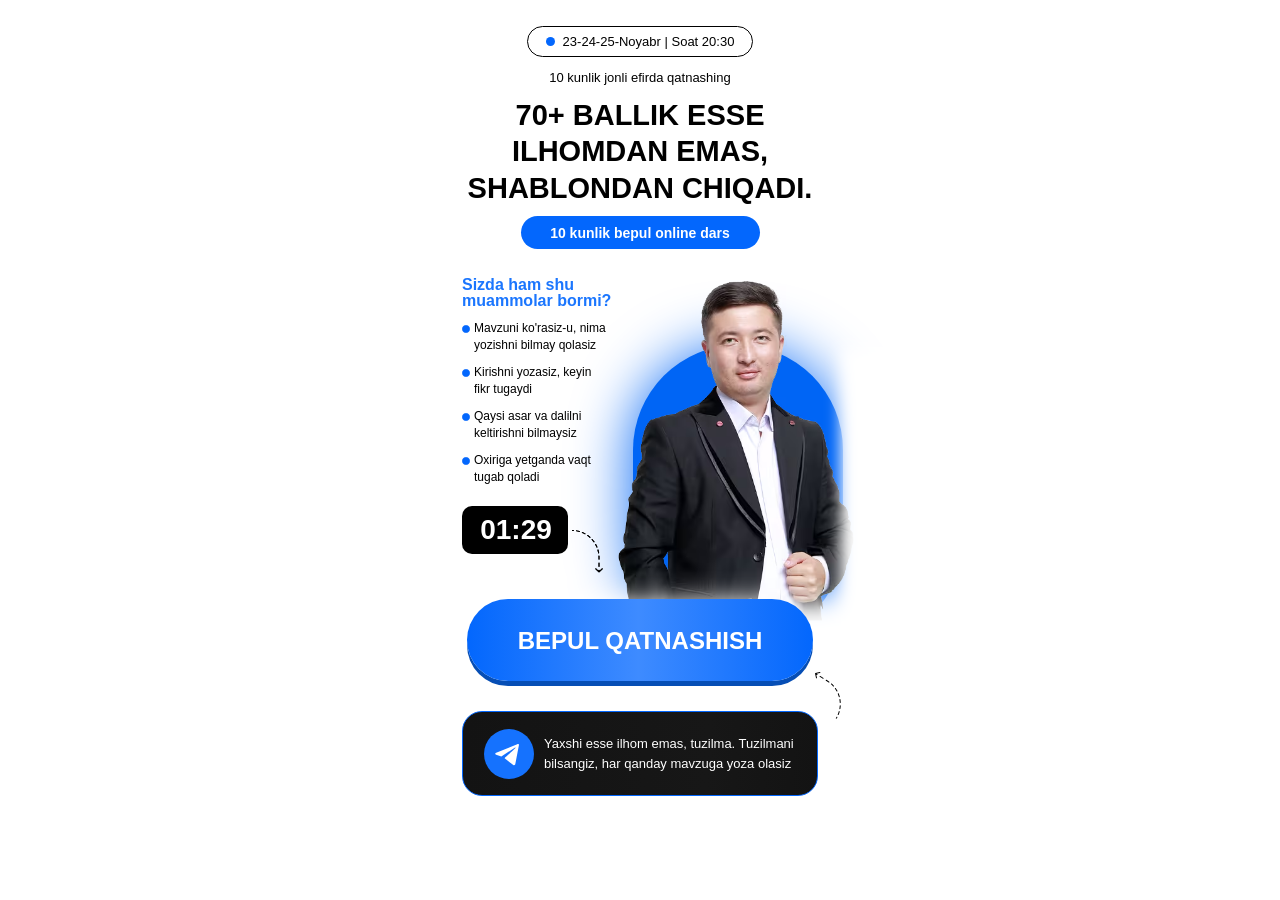
==== commit 517229e7: "push" ====
--- a/a/index.html
+++ b/a/index.html
@@ -2,41 +2,408 @@
 <html lang="uz">
 
 <head>
-  <meta charset="UTF-8" />
-  <meta name="viewport" content="width=device-width, initial-scale=1.0" />
+  <meta charset="UTF-8">
+  <meta name="viewport" content="width=device-width,initial-scale=1">
   <title>Jaloliddin Meliyev</title>
-
-  <!-- Meta Pixel Code -->
-  <script>
-    !function (f, b, e, v, n, t, s) {
-      if (f.fbq) return; n = f.fbq = function () {
-        n.callMethod ?
-          n.callMethod.apply(n, arguments) : n.queue.push(arguments)
-      };
-      if (!f._fbq) f._fbq = n; n.push = n; n.loaded = !0; n.version = '2.0';
-      n.queue = []; t = b.createElement(e); t.async = !0;
-      t.src = v; s = b.getElementsByTagName(e)[0];
-      s.parentNode.insertBefore(t, s)
-    }(window, document, 'script',
-      'https://connect.facebook.net/en_US/fbevents.js');
-    fbq('init', '1679428626937444');
-    fbq('track', 'PageView');
-  </script>
+  <script>!function (e, t, n, c, o, a, f) { e.fbq || (o = e.fbq = function () { o.callMethod ? o.callMethod.apply(o, arguments) : o.queue.push(arguments) }, e._fbq || (e._fbq = o), o.push = o, o.loaded = !0, o.version = "2.0", o.queue = [], (a = t.createElement(n)).async = !0, a.src = "https://connect.facebook.net/en_US/fbevents.js", (f = t.getElementsByTagName(n)[0]).parentNode.insertBefore(a, f)) }(window, document, "script"), fbq("init", "1679428626937444"), fbq("track", "PageView")</script>
   <noscript><img height="1" width="1" style="display:none"
-      src="https://www.facebook.com/tr?id=1679428626937444&ev=PageView&noscript=1" /></noscript>
-  <!-- End Meta Pixel Code -->
+      src="https://www.facebook.com/tr?id=1679428626937444&ev=PageView&noscript=1"></noscript>
   <style>
- body { font-family: Gilroy, sans-serif; background-color: white } .date__container, .date__top { display: flex; align-items: center } .center, .container, .date, .date__inner-list, .date__inner-text { position: relative } .date__inner { width: 100%; position: relative; z-index: 30 } * { margin: 0; padding: 0; box-sizing: border-box } li, ul { list-style: none; text-decoration: none } .container { max-width: 400px; width: 100%; margin: 0 auto; padding: 0 10px } .date { color: black; overflow: hidden; display: flex; align-items: center; justify-content: center } .date__top-left { display: flex; align-items: center; justify-content: center; padding: 7px 17.13px; border: 1px solid #000; border-radius: 50px } .date__top-left-dot { background-color: #0367FD; width: 9px; height: 9px; border-radius: 50%; margin-right: 8px } .date__top-left-title { font-weight: 500; font-size: 13px } .date__inner-title { position: relative; z-index: 31; font-weight: 800; font-size: clamp(24px, 7.6vw, 29px); text-transform: uppercase; line-height: 125%; margin-bottom: 10px } .center { padding-top: 28px } .date__inner-info { max-width: 239px; justify-content: center; width: 100%; margin-left: auto; margin-right: auto; display: flex; align-items: center; border-radius: 30px; gap: 9px; padding: 8px 0 7px 0; background-color: #0367FD; position: relative; z-index: 30 } .date__bottom-btn { font-weight: 800; font-size: 24px; border: none; cursor: pointer; border-radius: 100px; background: linear-gradient(90deg, #0367FD 0%, #3E8BFF 49.52%, #0367FD 100%); box-shadow: 0px 5px 0px 0px #064EB5; width: 100%; display: flex; align-items: center; justify-content: center; text-transform: uppercase; position: relative; margin-right: 30px; color: white; padding: 28px 0 26px; max-width: 346px; z-index: 30; margin-left: auto; margin-right: auto } .flex { display: flex; align-items: center; margin-bottom: 25px } .date__timer { background-color: black; color: white; padding: 8px 7px 8px 9px; display: flex; align-items: center; justify-content: center; font-size: 28px; width: 106px; font-weight: 700; border-radius: 10px; position: relative; z-index: 30 } .date__inner-text { font-weight: 500; font-size: 13px; z-index: 20; margin-bottom: 12px } .flex { flex-direction: column-reverse; align-items: start; gap: 65px } .date { padding-top: 26px; text-align: center } .date__container { flex-direction: column; max-width: 376px; padding-left: 10px; padding-right: 10px } .date__top { flex-direction: column; margin-bottom: 13px } .date__inner-list { text-align: start; margin-bottom: 20px; max-width: 199px; width: 100%; z-index: 30; position: relative } .date__inner-item { font-size: 12px; line-height: 17px; font-weight: 500; font-family: sans-serif; display: flex; align-items: start; gap: 4px } .svg { position: absolute; bottom: 77px; right: -13px; z-index: 30; } .date__inner-item svg { margin-top: 5px; flex-shrink: 0 } .date__inner-item:nth-child(2) { margin-bottom: 10px } .date__inner-item:nth-child(3) { margin-bottom: 10px } .date__inner-item:nth-child(4) { margin-bottom: 10px } .date__inner-list-title { font-family: Gilroy, sans-serif; font-size: 16px; line-height: 16px; margin-bottom: 11px; font-weight: 800; color: #1B76FE } .gradient { background: white; filter: blur(13.416369438171387px); width: 200%; left: -40%; height: 254px; position: absolute; bottom: -173px; z-index: 20 } .gradient-right { left: 42%; bottom: -149px; transform: rotate(-90deg); filter: blur(7.416369438171387px) } .expert__img { position: absolute; top: 27px; width: 257px; height: 345px; right: -47px; object-fit: contain; object-position: top; margin-left: auto; margin-right: auto; z-index: 20 } .date__inner-info-text { margin-bottom: 0px; text-align: center; font-size: 14px; font-weight: 800; line-height: 18px; font-family: sans-serif } .date__speaker-bg { background: var(--color-red-43, #0065F5); border-radius: 3000px; height: 300px; width: 210px; position: absolute; box-shadow: 0px 4px 60px 0px #0065F5; top: 96px; left: 171px } @media screen and (max-width:365px) { .date__top-left-title { font-size: 11px } } .bonus_sec { position: relative; z-index: 30; display: flex; align-items: center; gap: 10px; background: linear-gradient(92.38deg, #131313 0.55%, #171717 69.03%, #131313 100%); border: 1px solid #0367FD; padding-left: 21px; border-radius: 20px; max-width: fit-content; width: 100%; padding-top: 17px; padding-bottom: 16px; padding-right: 5px; max-width: 362px; width: 100%; margin: 0 auto; text-align: left; color: #fff } .bonus_sec svg { width: 50px; height: 50px; } .bonus_sec-text { margin: 0; font-size: clamp(10.4px, 3vw, 13px); line-height: 1.5; color: #fff } .bonus_sec-text span { font-weight: 800; } .registerBtn { cursor: pointer } .timer__box { display: flex; align-items: center; margin-bottom: -20px; position: relative } .timer__box svg { position: absolute; top: 50%; z-index: 21; right: -35px } @media (max-width:380px) { .date { padding-top: 15px } .date__inner-text { margin-bottom: 8px } .center { padding-top: 21px } .date__inner-list { max-width: 175px; margin-bottom: 28px } .date__inner-list-title { margin-bottom: 14px } .date__inner-item { margin-bottom: 14px } .bonus_sec { margin-bottom: 24px } .svg { bottom: 84px; right: 4px; } } @media (max-width:340px) { .gradient-right { left: 40% } .expert__img { left: 119px } }
+    body {
+      font-family: Gilroy, sans-serif;
+      background-color: #fff
+    }
+
+    .date__container,
+    .date__top {
+      display: flex;
+      align-items: center
+    }
+
+    .center,
+    .container,
+    .date,
+    .date__inner-list,
+    .date__inner-text {
+      position: relative
+    }
+
+    .date__inner {
+      width: 100%;
+      position: relative;
+      z-index: 30
+    }
+
+    * {
+      margin: 0;
+      padding: 0;
+      box-sizing: border-box
+    }
+
+    li,
+    ul {
+      list-style: none;
+      text-decoration: none
+    }
+
+    .container {
+      max-width: 400px;
+      width: 100%;
+      margin: 0 auto;
+      padding: 0 10px
+    }
+
+    .date {
+      color: #000;
+      overflow: hidden;
+      display: flex;
+      align-items: center;
+      justify-content: center
+    }
+
+    .date__top-left {
+      display: flex;
+      align-items: center;
+      justify-content: center;
+      padding: 7px 17.13px;
+      border: 1px solid #000;
+      border-radius: 50px
+    }
+
+    .date__top-left-dot {
+      background-color: #0367fd;
+      width: 9px;
+      height: 9px;
+      border-radius: 50%;
+      margin-right: 8px
+    }
+
+    .date__top-left-title {
+      font-weight: 500;
+      font-size: 13px
+    }
+
+    .date__inner-title {
+      position: relative;
+      z-index: 31;
+      font-weight: 800;
+      font-size: clamp(24px, 7.6vw, 29px);
+      text-transform: uppercase;
+      line-height: 125%;
+      margin-bottom: 10px
+    }
+
+    .center {
+      padding-top: 28px
+    }
+
+    .date__inner-info {
+      max-width: 239px;
+      justify-content: center;
+      width: 100%;
+      margin-left: auto;
+      margin-right: auto;
+      display: flex;
+      align-items: center;
+      border-radius: 30px;
+      gap: 9px;
+      padding: 8px 0 7px 0;
+      background-color: #0367fd;
+      position: relative;
+      z-index: 30
+    }
+
+    .date__bottom-btn {
+      font-weight: 800;
+      font-size: 24px;
+      border: none;
+      cursor: pointer;
+      border-radius: 100px;
+      background: linear-gradient(90deg, #0367fd 0, #3e8bff 49.52%, #0367fd 100%);
+      box-shadow: 0 5px 0 0 #064eb5;
+      width: 100%;
+      display: flex;
+      align-items: center;
+      justify-content: center;
+      text-transform: uppercase;
+      position: relative;
+      margin-right: 30px;
+      color: #fff;
+      padding: 28px 0 26px;
+      max-width: 346px;
+      z-index: 30;
+      margin-left: auto;
+      margin-right: auto
+    }
+
+    .flex {
+      display: flex;
+      align-items: center;
+      margin-bottom: 25px
+    }
+
+    .date__timer {
+      background-color: #000;
+      color: #fff;
+      padding: 8px 7px 8px 9px;
+      display: flex;
+      align-items: center;
+      justify-content: center;
+      font-size: 28px;
+      width: 106px;
+      font-weight: 700;
+      border-radius: 10px;
+      position: relative;
+      z-index: 30
+    }
+
+    .date__inner-text {
+      font-weight: 500;
+      font-size: 13px;
+      z-index: 20;
+      margin-bottom: 12px
+    }
+
+    .flex {
+      flex-direction: column-reverse;
+      align-items: start;
+      gap: 65px
+    }
+
+    .date {
+      padding-top: 26px;
+      text-align: center
+    }
+
+    .date__container {
+      flex-direction: column;
+      max-width: 376px;
+      padding-left: 10px;
+      padding-right: 10px
+    }
+
+    .date__top {
+      flex-direction: column;
+      margin-bottom: 13px
+    }
+
+    .date__inner-list {
+      text-align: start;
+      margin-bottom: 20px;
+      max-width: 199px;
+      width: 100%;
+      z-index: 30;
+      position: relative
+    }
+
+    .date__inner-item {
+      font-size: 12px;
+      line-height: 17px;
+      font-weight: 500;
+      font-family: sans-serif;
+      display: flex;
+      align-items: start;
+      gap: 4px
+    }
+
+    .svg {
+      position: absolute;
+      bottom: 77px;
+      right: -13px;
+      z-index: 30
+    }
+
+    .date__inner-item svg {
+      margin-top: 5px;
+      flex-shrink: 0
+    }
+
+    .date__inner-item:nth-child(2) {
+      margin-bottom: 10px
+    }
+
+    .date__inner-item:nth-child(3) {
+      margin-bottom: 10px
+    }
+
+    .date__inner-item:nth-child(4) {
+      margin-bottom: 10px
+    }
+
+    .date__inner-list-title {
+      font-family: Gilroy, sans-serif;
+      font-size: 16px;
+      line-height: 16px;
+      margin-bottom: 11px;
+      font-weight: 800;
+      color: #1b76fe
+    }
+
+    .gradient {
+      background: #fff;
+      filter: blur(13.416369438171387px);
+      width: 200%;
+      left: -40%;
+      height: 254px;
+      position: absolute;
+      bottom: -173px;
+      z-index: 20
+    }
+
+    .gradient-right {
+      left: 42%;
+      bottom: -149px;
+      transform: rotate(-90deg);
+      filter: blur(7.416369438171387px)
+    }
+
+    .expert__img {
+      position: absolute;
+      top: 27px;
+      width: 257px;
+      height: 345px;
+      right: -47px;
+      object-fit: contain;
+      object-position: top;
+      margin-left: auto;
+      margin-right: auto;
+      z-index: 20
+    }
+
+    .date__inner-info-text {
+      margin-bottom: 0;
+      text-align: center;
+      font-size: 14px;
+      font-weight: 800;
+      line-height: 18px;
+      font-family: sans-serif
+    }
+
+    .date__speaker-bg {
+      background: var(--color-red-43, #0065f5);
+      border-radius: 3000px;
+      height: 300px;
+      width: 210px;
+      position: absolute;
+      box-shadow: 0 4px 60px 0 #0065f5;
+      top: 96px;
+      left: 171px
+    }
+
+    @media screen and (max-width:365px) {
+      .date__top-left-title {
+        font-size: 11px
+      }
+    }
+
+    .bonus_sec {
+      position: relative;
+      z-index: 30;
+      display: flex;
+      align-items: center;
+      gap: 10px;
+      background: linear-gradient(92.38deg, #131313 .55%, #171717 69.03%, #131313 100%);
+      border: 1px solid #0367fd;
+      padding-left: 21px;
+      border-radius: 20px;
+      max-width: fit-content;
+      width: 100%;
+      padding-top: 17px;
+      padding-bottom: 16px;
+      padding-right: 5px;
+      max-width: 362px;
+      width: 100%;
+      margin: 0 auto;
+      text-align: left;
+      color: #fff
+    }
+
+    .bonus_sec svg {
+      width: 50px;
+      height: 50px
+    }
+
+    .bonus_sec-text {
+      margin: 0;
+      font-size: clamp(10.4px, 3vw, 13px);
+      line-height: 1.5;
+      color: #fff
+    }
+
+    .bonus_sec-text span {
+      font-weight: 800
+    }
+
+    .registerBtn {
+      cursor: pointer
+    }
+
+    .timer__box {
+      display: flex;
+      align-items: center;
+      margin-bottom: -20px;
+      position: relative
+    }
+
+    .timer__box svg {
+      position: absolute;
+      top: 50%;
+      z-index: 21;
+      right: -35px
+    }
+
+    @media (max-width:380px) {
+      .date {
+        padding-top: 15px
+      }
+
+      .date__inner-text {
+        margin-bottom: 8px
+      }
+
+      .center {
+        padding-top: 21px
+      }
+
+      .date__inner-list {
+        max-width: 175px;
+        margin-bottom: 28px
+      }
+
+      .date__inner-list-title {
+        margin-bottom: 14px
+      }
+
+      .date__inner-item {
+        margin-bottom: 14px
+      }
+
+      .bonus_sec {
+        margin-bottom: 24px
+      }
+
+      .svg {
+        bottom: 84px;
+        right: 4px
+      }
+    }
+
+    @media (max-width:340px) {
+      .gradient-right {
+        left: 40%
+      }
+
+      .expert__img {
+        left: 119px
+      }
+    }
   </style>
-
-  <link rel="preload" href="./css/main.css" as="style" onload="this.rel='stylesheet'" />
-  <noscript>
-    <link rel="stylesheet" href="./css/main.css" />
+  <link rel="preload" href="./css/main.css" as="style" onload='this.rel="stylesheet"'> <noscript>
+    <link rel="stylesheet" href="./css/main.css">
   </noscript>
 </head>
 
 <body>
-
   <main>
     <div class="date">
       <div class="container date__container">
@@ -48,21 +415,16 @@
             </div>
           </div>
           <p class="date__inner-text">10 kunlik jonli efirda qatnashing</p>
-          <h1 class="date__inner-title">
-            70+ ballik esse ilhomdan emas, <br> shablondan chiqadi.
-          </h1>
-          <div class="date__inner-info">
-            <a href="https://t.me/+XgIVUW9u6eRhNDhi" style="text-decoration: none; color: white;">
-              <p class="date__inner-info-text">
-                10 kunlik bepul online dars
-              </p>
-            </a>
-          </div>
+          <h1 class="date__inner-title"> 70+ ballik esse ilhomdan emas, <br> shablondan chiqadi. </h1>
+          <div class="date__inner-info"> <a href="https://t.me/+XgIVUW9u6eRhNDhi"
+              style="text-decoration:none;color:#fff">
+              <p class="date__inner-info-text"> 10 kunlik bepul online dars </p>
+            </a> </div>
           <div class="center">
             <ul class="date__inner-list">
               <h2 class="date__inner-list-title">Sizda ham shu <br> muammolar bormi?</h2>
-              <li class="date__inner-item">
-                <svg width="8" height="8" viewBox="0 0 8 8" fill="none" xmlns="http://www.w3.org/2000/svg">
+              <li class="date__inner-item"> <svg width="8" height="8" viewBox="0 0 8 8" fill="none"
+                  xmlns="http://www.w3.org/2000/svg">
                   <path
                     d="M6.93361 4.00012C6.93361 5.62015 5.62031 6.93345 4.00027 6.93345C2.38024 6.93345 1.06694 5.62015 1.06694 4.00012C1.06694 2.38008 2.38024 1.06679 4.00027 1.06679C5.62031 1.06679 6.93361 2.38008 6.93361 4.00012Z"
                     fill="#0367FD" stroke-width="0.355556" stroke="#0367FD" />
@@ -70,11 +432,10 @@
                     d="M7.82222 4C7.82222 6.11096 6.11096 7.82222 4 7.82222C1.88904 7.82222 0.177778 6.11096 0.177778 4C0.177778 1.88904 1.88904 0.177778 4 0.177778C6.11096 0.177778 7.82222 1.88904 7.82222 4Z"
                     fill="#0367FD" stroke-width="0.355556" stroke="#0367FD" />
                 </svg>
-
                 <p>Mavzuni ko'rasiz-u, nima <br> yozishni bilmay qolasiz</p>
               </li>
-              <li class="date__inner-item">
-                <svg width="8" height="8" viewBox="0 0 8 8" fill="none" xmlns="http://www.w3.org/2000/svg">
+              <li class="date__inner-item"> <svg width="8" height="8" viewBox="0 0 8 8" fill="none"
+                  xmlns="http://www.w3.org/2000/svg">
                   <path
                     d="M6.93361 4.00012C6.93361 5.62015 5.62031 6.93345 4.00027 6.93345C2.38024 6.93345 1.06694 5.62015 1.06694 4.00012C1.06694 2.38008 2.38024 1.06679 4.00027 1.06679C5.62031 1.06679 6.93361 2.38008 6.93361 4.00012Z"
                     fill="#0367FD" stroke-width="0.355556" stroke="#0367FD" />
@@ -82,11 +443,10 @@
                     d="M7.82222 4C7.82222 6.11096 6.11096 7.82222 4 7.82222C1.88904 7.82222 0.177778 6.11096 0.177778 4C0.177778 1.88904 1.88904 0.177778 4 0.177778C6.11096 0.177778 7.82222 1.88904 7.82222 4Z"
                     fill="#0367FD" stroke-width="0.355556" stroke="#0367FD" />
                 </svg>
-
                 <p>Kirishni yozasiz, keyin <br> fikr tugaydi</p>
               </li>
-              <li class="date__inner-item">
-                <svg width="8" height="8" viewBox="0 0 8 8" fill="none" xmlns="http://www.w3.org/2000/svg">
+              <li class="date__inner-item"> <svg width="8" height="8" viewBox="0 0 8 8" fill="none"
+                  xmlns="http://www.w3.org/2000/svg">
                   <path
                     d="M6.93361 4.00012C6.93361 5.62015 5.62031 6.93345 4.00027 6.93345C2.38024 6.93345 1.06694 5.62015 1.06694 4.00012C1.06694 2.38008 2.38024 1.06679 4.00027 1.06679C5.62031 1.06679 6.93361 2.38008 6.93361 4.00012Z"
                     fill="#0367FD" stroke-width="0.355556" stroke="#0367FD" />
@@ -94,11 +454,10 @@
                     d="M7.82222 4C7.82222 6.11096 6.11096 7.82222 4 7.82222C1.88904 7.82222 0.177778 6.11096 0.177778 4C0.177778 1.88904 1.88904 0.177778 4 0.177778C6.11096 0.177778 7.82222 1.88904 7.82222 4Z"
                     fill="#0367FD" stroke-width="0.355556" stroke="#0367FD" />
                 </svg>
-
                 <p>Qaysi asar va dalilni <br> keltirishni bilmaysiz</p>
               </li>
-                <li class="date__inner-item">
-                <svg width="8" height="8" viewBox="0 0 8 8" fill="none" xmlns="http://www.w3.org/2000/svg">
+              <li class="date__inner-item"> <svg width="8" height="8" viewBox="0 0 8 8" fill="none"
+                  xmlns="http://www.w3.org/2000/svg">
                   <path
                     d="M6.93361 4.00012C6.93361 5.62015 5.62031 6.93345 4.00027 6.93345C2.38024 6.93345 1.06694 5.62015 1.06694 4.00012C1.06694 2.38008 2.38024 1.06679 4.00027 1.06679C5.62031 1.06679 6.93361 2.38008 6.93361 4.00012Z"
                     fill="#0367FD" stroke-width="0.355556" stroke="#0367FD" />
@@ -106,134 +465,55 @@
                     d="M7.82222 4C7.82222 6.11096 6.11096 7.82222 4 7.82222C1.88904 7.82222 0.177778 6.11096 0.177778 4C0.177778 1.88904 1.88904 0.177778 4 0.177778C6.11096 0.177778 7.82222 1.88904 7.82222 4Z"
                     fill="#0367FD" stroke-width="0.355556" stroke="#0367FD" />
                 </svg>
-
                 <p>Oxiriga yetganda vaqt <br> tugab qoladi</p>
               </li>
-            </ul>
-
-            <img src="/b/images/speaker.avif" alt="Speaker rasmi" loading="lazy" decoding="async"
+            </ul> <img src="/b/images/speaker.avif" alt="Speaker rasmi" loading="lazy" decoding="async"
               class="expert__img blur-up speakerImg" width="244" height="341">
             <div class="date__speaker-bg"></div>
-            <div style="margin-bottom: 30px;">
-              <div class="flex">
-                <a href="https://t.me/+XgIVUW9u6eRhNDhi" target="_blank" rel="noopener noreferrer"
+            <div style="margin-bottom:30px">
+              <div class="flex"> <a href="https://t.me/+XgIVUW9u6eRhNDhi" target="_blank" rel="noopener noreferrer"
                   style="display:flex;text-decoration:none" class="date__bottom-btn registerBtn">BEPUL QATNASHISH</a>
                 <div class="timer__box">
-                  <div class="date__timer timer" id="timer">01:30</div>
-                  <svg width="31" height="43" viewBox="0 0 31 43" fill="none" xmlns="http://www.w3.org/2000/svg">
+                  <div class="date__timer timer" id="timer">01:30</div> <svg width="31" height="43" viewBox="0 0 31 43"
+                    fill="none" xmlns="http://www.w3.org/2000/svg">
+                    <path
+                      d="M27.014 27.475L27.514 27.475V27.475L27.014 27.475ZM1.48863 1.03891C1.76437 1.05377 1.99995 0.842287 2.01481 0.566545C2.02967 0.290802 1.81819 0.0552214 1.54244 0.0403603L1.51554 0.539636L1.48863 1.03891ZM4.60865 0.378163C4.3363 0.332571 4.07855 0.516397 4.03296 0.78875C3.98737 1.0611 4.17119 1.31885 4.44355 1.36444L4.5261 0.871301L4.60865 0.378163ZM7.34194 2.01965C7.60741 2.09566 7.88424 1.94208 7.96026 1.6766C8.03627 1.41113 7.88269 1.1343 7.61721 1.05828L7.47958 1.53897L7.34194 2.01965ZM10.5294 2.07358C10.2742 1.96807 9.98177 2.08942 9.87627 2.34462C9.77077 2.59981 9.89212 2.89221 10.1473 2.99771L10.3383 2.53565L10.5294 2.07358ZM12.8251 4.28619C13.0668 4.41974 13.371 4.33208 13.5046 4.09038C13.6381 3.84869 13.5505 3.54448 13.3088 3.41093L13.0669 3.84856L12.8251 4.28619ZM15.9203 5.05185C15.6951 4.89206 15.383 4.9451 15.2232 5.17031C15.0634 5.39552 15.1164 5.70763 15.3417 5.86742L15.631 5.45964L15.9203 5.05185ZM17.6657 7.72006C17.8717 7.90398 18.1878 7.88609 18.3717 7.68011C18.5556 7.47413 18.5377 7.15805 18.3317 6.97413L17.9987 7.34709L17.6657 7.72006ZM20.5139 9.1532C20.3297 8.94748 20.0136 8.93004 19.8079 9.11425C19.6021 9.29847 19.5847 9.61457 19.7689 9.82029L20.1414 9.48674L20.5139 9.1532ZM21.6249 12.1417C21.785 12.3667 22.0971 12.4193 22.3221 12.2592C22.5471 12.0991 22.5997 11.7869 22.4396 11.5619L22.0322 11.8518L21.6249 12.1417ZM24.0842 14.1711C23.9503 13.9296 23.646 13.8424 23.4045 13.9763C23.163 14.1102 23.0758 14.4145 23.2097 14.656L23.647 14.4135L24.0842 14.1711ZM24.5019 17.332C24.6078 17.587 24.9004 17.7079 25.1554 17.6021C25.4105 17.4962 25.5314 17.2036 25.4255 16.9486L24.9637 17.1403L24.5019 17.332ZM26.445 19.8593C26.3686 19.5939 26.0915 19.4408 25.8262 19.5171C25.5608 19.5935 25.4076 19.8706 25.484 20.1359L25.9645 19.9976L26.445 19.8593ZM26.1433 23.0334C26.1893 23.3057 26.4473 23.4892 26.7196 23.4432C26.9919 23.3972 27.1753 23.1392 27.1294 22.8669L26.6363 22.9502L26.1433 23.0334ZM27.4715 25.9326C27.4563 25.6569 27.2204 25.4458 26.9447 25.461C26.6689 25.4763 26.4578 25.7121 26.473 25.9879L26.9723 25.9602L27.4715 25.9326ZM26.514 29.2857C26.514 29.5619 26.7378 29.7857 27.014 29.7858C27.2901 29.7858 27.514 29.5619 27.514 29.2858L27.014 29.2858L26.514 29.2857ZM27.5139 32.9074C27.5139 32.6312 27.29 32.4073 27.0139 32.4073C26.7378 32.4073 26.5139 32.6312 26.5139 32.9073L27.0139 32.9073L27.5139 32.9074ZM26.5138 36.5289C26.5138 36.8051 26.7376 37.0289 27.0138 37.0289C27.2899 37.0289 27.5138 36.8051 27.5138 36.5289L27.0138 36.5289L26.5138 36.5289ZM27.5137 40.1505C27.5137 39.8744 27.2898 39.6505 27.0137 39.6505C26.7376 39.6505 26.5137 39.8744 26.5137 40.1505L27.0137 40.1505L27.5137 40.1505ZM0.000769061 0.50002L0.0014933 1.00002C0.500583 0.999297 0.996414 1.01238 1.48863 1.03891L1.51554 0.539636L1.54244 0.0403603C1.03184 0.0128409 0.517579 -0.000729268 4.48348e-05 2.05267e-05L0.000769061 0.50002ZM4.5261 0.871301L4.44355 1.36444C5.42923 1.52944 6.39642 1.74892 7.34194 2.01965L7.47958 1.53897L7.61721 1.05828C6.63568 0.777235 5.63171 0.549423 4.60865 0.378163L4.5261 0.871301ZM10.3383 2.53565L10.1473 2.99771C11.0671 3.37798 11.9609 3.80861 12.8251 4.28619L13.0669 3.84856L13.3088 3.41093C12.4118 2.91528 11.4841 2.4683 10.5294 2.07358L10.3383 2.53565ZM15.631 5.45964L15.3417 5.86742C16.1512 6.44178 16.927 7.0605 17.6657 7.72006L17.9987 7.34709L18.3317 6.97413C17.5653 6.28982 16.7603 5.64783 15.9203 5.05185L15.631 5.45964ZM20.1414 9.48674L19.7689 9.82029C20.4295 10.558 21.0494 11.333 21.6249 12.1417L22.0322 11.8518L22.4396 11.5619C21.8424 10.7227 21.1993 9.91863 20.5139 9.1532L20.1414 9.48674ZM23.647 14.4135L23.2097 14.656C23.6885 15.5196 24.1204 16.4127 24.5019 17.332L24.9637 17.1403L25.4255 16.9486C25.0295 15.9944 24.5812 15.0674 24.0842 14.1711L23.647 14.4135ZM25.9645 19.9976L25.484 20.1359C25.7561 21.0811 25.9769 22.048 26.1433 23.0334L26.6363 22.9502L27.1294 22.8669C26.9566 21.8441 26.7274 20.8404 26.445 19.8593L25.9645 19.9976ZM26.9723 25.9602L26.473 25.9879C26.5003 26.48 26.5141 26.9759 26.514 27.4749L27.014 27.475L27.514 27.475C27.5141 26.9574 27.4998 26.4432 27.4715 25.9326L26.9723 25.9602ZM27.014 27.475L26.514 27.4749L26.514 29.2857L27.014 29.2858L27.514 29.2858L27.514 27.475L27.014 27.475ZM27.0139 32.9073L26.5139 32.9073L26.5138 36.5289L27.0138 36.5289L27.5138 36.5289L27.5139 32.9074L27.0139 32.9073ZM27.0137 40.1505L26.5137 40.1505L26.5136 41.9613L27.0136 41.9613L27.5136 41.9613L27.5137 40.1505L27.0137 40.1505ZM26.6601 42.3148C26.8553 42.5101 27.1719 42.5101 27.3672 42.3149L30.5492 39.133C30.7445 38.9377 30.7445 38.6211 30.5493 38.4259C30.354 38.2306 30.0374 38.2306 29.8422 38.4259L27.0136 41.2542L24.1853 38.4257C23.99 38.2304 23.6735 38.2304 23.4782 38.4257C23.2829 38.6209 23.2829 38.9375 23.4782 39.1328L26.6601 42.3148Z"
+                      fill="black" />
+                  </svg> <svg width="31" height="43" viewBox="0 0 31 43" fill="none" xmlns="http://www.w3.org/2000/svg">
                     <path
                       d="M27.014 27.475L27.514 27.475V27.475L27.014 27.475ZM1.48863 1.03891C1.76437 1.05377 1.99995 0.842287 2.01481 0.566545C2.02967 0.290802 1.81819 0.0552214 1.54244 0.0403603L1.51554 0.539636L1.48863 1.03891ZM4.60865 0.378163C4.3363 0.332571 4.07855 0.516397 4.03296 0.78875C3.98737 1.0611 4.17119 1.31885 4.44355 1.36444L4.5261 0.871301L4.60865 0.378163ZM7.34194 2.01965C7.60741 2.09566 7.88424 1.94208 7.96026 1.6766C8.03627 1.41113 7.88269 1.1343 7.61721 1.05828L7.47958 1.53897L7.34194 2.01965ZM10.5294 2.07358C10.2742 1.96807 9.98177 2.08942 9.87627 2.34462C9.77077 2.59981 9.89212 2.89221 10.1473 2.99771L10.3383 2.53565L10.5294 2.07358ZM12.8251 4.28619C13.0668 4.41974 13.371 4.33208 13.5046 4.09038C13.6381 3.84869 13.5505 3.54448 13.3088 3.41093L13.0669 3.84856L12.8251 4.28619ZM15.9203 5.05185C15.6951 4.89206 15.383 4.9451 15.2232 5.17031C15.0634 5.39552 15.1164 5.70763 15.3417 5.86742L15.631 5.45964L15.9203 5.05185ZM17.6657 7.72006C17.8717 7.90398 18.1878 7.88609 18.3717 7.68011C18.5556 7.47413 18.5377 7.15805 18.3317 6.97413L17.9987 7.34709L17.6657 7.72006ZM20.5139 9.1532C20.3297 8.94748 20.0136 8.93004 19.8079 9.11425C19.6021 9.29847 19.5847 9.61457 19.7689 9.82029L20.1414 9.48674L20.5139 9.1532ZM21.6249 12.1417C21.785 12.3667 22.0971 12.4193 22.3221 12.2592C22.5471 12.0991 22.5997 11.7869 22.4396 11.5619L22.0322 11.8518L21.6249 12.1417ZM24.0842 14.1711C23.9503 13.9296 23.646 13.8424 23.4045 13.9763C23.163 14.1102 23.0758 14.4145 23.2097 14.656L23.647 14.4135L24.0842 14.1711ZM24.5019 17.332C24.6078 17.587 24.9004 17.7079 25.1554 17.6021C25.4105 17.4962 25.5314 17.2036 25.4255 16.9486L24.9637 17.1403L24.5019 17.332ZM26.445 19.8593C26.3686 19.5939 26.0915 19.4408 25.8262 19.5171C25.5608 19.5935 25.4076 19.8706 25.484 20.1359L25.9645 19.9976L26.445 19.8593ZM26.1433 23.0334C26.1893 23.3057 26.4473 23.4892 26.7196 23.4432C26.9919 23.3972 27.1753 23.1392 27.1294 22.8669L26.6363 22.9502L26.1433 23.0334ZM27.4715 25.9326C27.4563 25.6569 27.2204 25.4458 26.9447 25.461C26.6689 25.4763 26.4578 25.7121 26.473 25.9879L26.9723 25.9602L27.4715 25.9326ZM26.514 29.2857C26.514 29.5619 26.7378 29.7857 27.014 29.7858C27.2901 29.7858 27.514 29.5619 27.514 29.2858L27.014 29.2858L26.514 29.2857ZM27.5139 32.9074C27.5139 32.6312 27.29 32.4073 27.0139 32.4073C26.7378 32.4073 26.5139 32.6312 26.5139 32.9073L27.0139 32.9073L27.5139 32.9074ZM26.5138 36.5289C26.5138 36.8051 26.7376 37.0289 27.0138 37.0289C27.2899 37.0289 27.5138 36.8051 27.5138 36.5289L27.0138 36.5289L26.5138 36.5289ZM27.5137 40.1505C27.5137 39.8744 27.2898 39.6505 27.0137 39.6505C26.7376 39.6505 26.5137 39.8744 26.5137 40.1505L27.0137 40.1505L27.5137 40.1505ZM0.000769061 0.50002L0.0014933 1.00002C0.500583 0.999297 0.996414 1.01238 1.48863 1.03891L1.51554 0.539636L1.54244 0.0403603C1.03184 0.0128409 0.517579 -0.000729268 4.48348e-05 2.05267e-05L0.000769061 0.50002ZM4.5261 0.871301L4.44355 1.36444C5.42923 1.52944 6.39642 1.74892 7.34194 2.01965L7.47958 1.53897L7.61721 1.05828C6.63568 0.777235 5.63171 0.549423 4.60865 0.378163L4.5261 0.871301ZM10.3383 2.53565L10.1473 2.99771C11.0671 3.37798 11.9609 3.80861 12.8251 4.28619L13.0669 3.84856L13.3088 3.41093C12.4118 2.91528 11.4841 2.4683 10.5294 2.07358L10.3383 2.53565ZM15.631 5.45964L15.3417 5.86742C16.1512 6.44178 16.927 7.0605 17.6657 7.72006L17.9987 7.34709L18.3317 6.97413C17.5653 6.28982 16.7603 5.64783 15.9203 5.05185L15.631 5.45964ZM20.1414 9.48674L19.7689 9.82029C20.4295 10.558 21.0494 11.333 21.6249 12.1417L22.0322 11.8518L22.4396 11.5619C21.8424 10.7227 21.1993 9.91863 20.5139 9.1532L20.1414 9.48674ZM23.647 14.4135L23.2097 14.656C23.6885 15.5196 24.1204 16.4127 24.5019 17.332L24.9637 17.1403L25.4255 16.9486C25.0295 15.9944 24.5812 15.0674 24.0842 14.1711L23.647 14.4135ZM25.9645 19.9976L25.484 20.1359C25.7561 21.0811 25.9769 22.048 26.1433 23.0334L26.6363 22.9502L27.1294 22.8669C26.9566 21.8441 26.7274 20.8404 26.445 19.8593L25.9645 19.9976ZM26.9723 25.9602L26.473 25.9879C26.5003 26.48 26.5141 26.9759 26.514 27.4749L27.014 27.475L27.514 27.475C27.5141 26.9574 27.4998 26.4432 27.4715 25.9326L26.9723 25.9602ZM27.014 27.475L26.514 27.4749L26.514 29.2857L27.014 29.2858L27.514 29.2858L27.514 27.475L27.014 27.475ZM27.0139 32.9073L26.5139 32.9073L26.5138 36.5289L27.0138 36.5289L27.5138 36.5289L27.5139 32.9074L27.0139 32.9073ZM27.0137 40.1505L26.5137 40.1505L26.5136 41.9613L27.0136 41.9613L27.5136 41.9613L27.5137 40.1505L27.0137 40.1505ZM26.6601 42.3148C26.8553 42.5101 27.1719 42.5101 27.3672 42.3149L30.5492 39.133C30.7445 38.9377 30.7445 38.6211 30.5493 38.4259C30.354 38.2306 30.0374 38.2306 29.8422 38.4259L27.0136 41.2542L24.1853 38.4257C23.99 38.2304 23.6735 38.2304 23.4782 38.4257C23.2829 38.6209 23.2829 38.9375 23.4782 39.1328L26.6601 42.3148Z"
                       fill="black" />
                   </svg>
-                  <svg width="31" height="43" viewBox="0 0 31 43" fill="none" xmlns="http://www.w3.org/2000/svg">
-                    <path
-                      d="M27.014 27.475L27.514 27.475V27.475L27.014 27.475ZM1.48863 1.03891C1.76437 1.05377 1.99995 0.842287 2.01481 0.566545C2.02967 0.290802 1.81819 0.0552214 1.54244 0.0403603L1.51554 0.539636L1.48863 1.03891ZM4.60865 0.378163C4.3363 0.332571 4.07855 0.516397 4.03296 0.78875C3.98737 1.0611 4.17119 1.31885 4.44355 1.36444L4.5261 0.871301L4.60865 0.378163ZM7.34194 2.01965C7.60741 2.09566 7.88424 1.94208 7.96026 1.6766C8.03627 1.41113 7.88269 1.1343 7.61721 1.05828L7.47958 1.53897L7.34194 2.01965ZM10.5294 2.07358C10.2742 1.96807 9.98177 2.08942 9.87627 2.34462C9.77077 2.59981 9.89212 2.89221 10.1473 2.99771L10.3383 2.53565L10.5294 2.07358ZM12.8251 4.28619C13.0668 4.41974 13.371 4.33208 13.5046 4.09038C13.6381 3.84869 13.5505 3.54448 13.3088 3.41093L13.0669 3.84856L12.8251 4.28619ZM15.9203 5.05185C15.6951 4.89206 15.383 4.9451 15.2232 5.17031C15.0634 5.39552 15.1164 5.70763 15.3417 5.86742L15.631 5.45964L15.9203 5.05185ZM17.6657 7.72006C17.8717 7.90398 18.1878 7.88609 18.3717 7.68011C18.5556 7.47413 18.5377 7.15805 18.3317 6.97413L17.9987 7.34709L17.6657 7.72006ZM20.5139 9.1532C20.3297 8.94748 20.0136 8.93004 19.8079 9.11425C19.6021 9.29847 19.5847 9.61457 19.7689 9.82029L20.1414 9.48674L20.5139 9.1532ZM21.6249 12.1417C21.785 12.3667 22.0971 12.4193 22.3221 12.2592C22.5471 12.0991 22.5997 11.7869 22.4396 11.5619L22.0322 11.8518L21.6249 12.1417ZM24.0842 14.1711C23.9503 13.9296 23.646 13.8424 23.4045 13.9763C23.163 14.1102 23.0758 14.4145 23.2097 14.656L23.647 14.4135L24.0842 14.1711ZM24.5019 17.332C24.6078 17.587 24.9004 17.7079 25.1554 17.6021C25.4105 17.4962 25.5314 17.2036 25.4255 16.9486L24.9637 17.1403L24.5019 17.332ZM26.445 19.8593C26.3686 19.5939 26.0915 19.4408 25.8262 19.5171C25.5608 19.5935 25.4076 19.8706 25.484 20.1359L25.9645 19.9976L26.445 19.8593ZM26.1433 23.0334C26.1893 23.3057 26.4473 23.4892 26.7196 23.4432C26.9919 23.3972 27.1753 23.1392 27.1294 22.8669L26.6363 22.9502L26.1433 23.0334ZM27.4715 25.9326C27.4563 25.6569 27.2204 25.4458 26.9447 25.461C26.6689 25.4763 26.4578 25.7121 26.473 25.9879L26.9723 25.9602L27.4715 25.9326ZM26.514 29.2857C26.514 29.5619 26.7378 29.7857 27.014 29.7858C27.2901 29.7858 27.514 29.5619 27.514 29.2858L27.014 29.2858L26.514 29.2857ZM27.5139 32.9074C27.5139 32.6312 27.29 32.4073 27.0139 32.4073C26.7378 32.4073 26.5139 32.6312 26.5139 32.9073L27.0139 32.9073L27.5139 32.9074ZM26.5138 36.5289C26.5138 36.8051 26.7376 37.0289 27.0138 37.0289C27.2899 37.0289 27.5138 36.8051 27.5138 36.5289L27.0138 36.5289L26.5138 36.5289ZM27.5137 40.1505C27.5137 39.8744 27.2898 39.6505 27.0137 39.6505C26.7376 39.6505 26.5137 39.8744 26.5137 40.1505L27.0137 40.1505L27.5137 40.1505ZM0.000769061 0.50002L0.0014933 1.00002C0.500583 0.999297 0.996414 1.01238 1.48863 1.03891L1.51554 0.539636L1.54244 0.0403603C1.03184 0.0128409 0.517579 -0.000729268 4.48348e-05 2.05267e-05L0.000769061 0.50002ZM4.5261 0.871301L4.44355 1.36444C5.42923 1.52944 6.39642 1.74892 7.34194 2.01965L7.47958 1.53897L7.61721 1.05828C6.63568 0.777235 5.63171 0.549423 4.60865 0.378163L4.5261 0.871301ZM10.3383 2.53565L10.1473 2.99771C11.0671 3.37798 11.9609 3.80861 12.8251 4.28619L13.0669 3.84856L13.3088 3.41093C12.4118 2.91528 11.4841 2.4683 10.5294 2.07358L10.3383 2.53565ZM15.631 5.45964L15.3417 5.86742C16.1512 6.44178 16.927 7.0605 17.6657 7.72006L17.9987 7.34709L18.3317 6.97413C17.5653 6.28982 16.7603 5.64783 15.9203 5.05185L15.631 5.45964ZM20.1414 9.48674L19.7689 9.82029C20.4295 10.558 21.0494 11.333 21.6249 12.1417L22.0322 11.8518L22.4396 11.5619C21.8424 10.7227 21.1993 9.91863 20.5139 9.1532L20.1414 9.48674ZM23.647 14.4135L23.2097 14.656C23.6885 15.5196 24.1204 16.4127 24.5019 17.332L24.9637 17.1403L25.4255 16.9486C25.0295 15.9944 24.5812 15.0674 24.0842 14.1711L23.647 14.4135ZM25.9645 19.9976L25.484 20.1359C25.7561 21.0811 25.9769 22.048 26.1433 23.0334L26.6363 22.9502L27.1294 22.8669C26.9566 21.8441 26.7274 20.8404 26.445 19.8593L25.9645 19.9976ZM26.9723 25.9602L26.473 25.9879C26.5003 26.48 26.5141 26.9759 26.514 27.4749L27.014 27.475L27.514 27.475C27.5141 26.9574 27.4998 26.4432 27.4715 25.9326L26.9723 25.9602ZM27.014 27.475L26.514 27.4749L26.514 29.2857L27.014 29.2858L27.514 29.2858L27.514 27.475L27.014 27.475ZM27.0139 32.9073L26.5139 32.9073L26.5138 36.5289L27.0138 36.5289L27.5138 36.5289L27.5139 32.9074L27.0139 32.9073ZM27.0137 40.1505L26.5137 40.1505L26.5136 41.9613L27.0136 41.9613L27.5136 41.9613L27.5137 40.1505L27.0137 40.1505ZM26.6601 42.3148C26.8553 42.5101 27.1719 42.5101 27.3672 42.3149L30.5492 39.133C30.7445 38.9377 30.7445 38.6211 30.5493 38.4259C30.354 38.2306 30.0374 38.2306 29.8422 38.4259L27.0136 41.2542L24.1853 38.4257C23.99 38.2304 23.6735 38.2304 23.4782 38.4257C23.2829 38.6209 23.2829 38.9375 23.4782 39.1328L26.6601 42.3148Z"
-                      fill="black" />
-                  </svg>
-
                 </div>
               </div>
             </div>
             <div class="gradient"></div>
             <div class="gradient gradient-right"></div>
           </div>
-        </div>
-
-        <svg class="svg" width="26" height="47" viewBox="0 0 26 47" fill="none" xmlns="http://www.w3.org/2000/svg">
-<path d="M12.7425 9.2327L13.0098 8.81015V8.81015L12.7425 9.2327ZM21.4361 44.9375C21.571 44.6965 21.8756 44.6105 22.1166 44.7454C22.3576 44.8803 22.4436 45.1849 22.3087 45.4259L21.8724 45.1817L21.4361 44.9375ZM23.6626 42.6541C23.5555 42.9086 23.2623 43.0282 23.0078 42.9211C22.7533 42.814 22.6337 42.5209 22.7408 42.2663L23.2017 42.4602L23.6626 42.6541ZM23.7367 39.4667C23.8144 39.2017 24.0922 39.0498 24.3572 39.1275C24.6222 39.2052 24.774 39.483 24.6963 39.748L24.2165 39.6073L23.7367 39.4667ZM25.3953 36.7442C25.348 37.0163 25.0891 37.1985 24.8171 37.1512C24.545 37.1039 24.3628 36.845 24.41 36.573L24.9027 36.6586L25.3953 36.7442ZM24.7529 33.6211C24.7692 33.3455 25.0059 33.1353 25.2816 33.1516C25.5573 33.168 25.7675 33.4047 25.7511 33.6804L25.252 33.6508L24.7529 33.6211ZM25.7606 30.5961C25.7753 30.8719 25.5636 31.1073 25.2878 31.1219C25.0121 31.1365 24.7767 30.9248 24.762 30.6491L25.2613 30.6226L25.7606 30.5961ZM24.4389 27.6946C24.3936 27.4222 24.5778 27.1646 24.8502 27.1193C25.1226 27.074 25.3801 27.2581 25.4254 27.5305L24.9322 27.6126L24.4389 27.6946ZM24.7506 24.5214C24.826 24.7871 24.6717 25.0635 24.406 25.1389C24.1404 25.2143 23.8639 25.06 23.7886 24.7943L24.2696 24.6579L24.7506 24.5214ZM22.819 21.9848C22.7145 21.7292 22.837 21.4373 23.0926 21.3327C23.3482 21.2282 23.6401 21.3507 23.7446 21.6063L23.2818 21.7955L22.819 21.9848ZM22.4189 18.8214C22.5514 19.0637 22.4624 19.3675 22.2202 19.5C21.9779 19.6325 21.6741 19.5435 21.5416 19.3013L21.9803 19.0613L22.4189 18.8214ZM19.9711 16.7785C19.8121 16.5527 19.8664 16.2408 20.0922 16.0818C20.318 15.9229 20.6299 15.9771 20.7888 16.203L20.38 16.4907L19.9711 16.7785ZM18.8741 13.7853C19.0575 13.9917 19.0388 14.3077 18.8324 14.4911C18.626 14.6746 18.3099 14.6559 18.1265 14.4495L18.5003 14.1174L18.8741 13.7853ZM16.0304 12.3432C15.8249 12.1587 15.8078 11.8426 15.9923 11.6371C16.1767 11.4316 16.4928 11.4145 16.6983 11.5989L16.3644 11.971L16.0304 12.3432ZM14.2905 9.6707C14.5153 9.831 14.5677 10.1432 14.4074 10.3681C14.2471 10.5929 13.9348 10.6453 13.71 10.485L14.0002 10.0778L14.2905 9.6707ZM10.9449 8.68717C10.7116 8.53954 10.642 8.23068 10.7897 7.99731C10.9373 7.76394 11.2462 7.69444 11.4795 7.84207L11.2122 8.26462L10.9449 8.68717ZM8.41895 5.90591C8.65232 6.05354 8.72182 6.3624 8.57419 6.59576C8.42656 6.82913 8.1177 6.89863 7.88434 6.751L8.15165 6.32845L8.41895 5.90591ZM4.82376 4.81484C4.59039 4.6672 4.52089 4.35835 4.66852 4.12498C4.81615 3.89161 5.12501 3.82211 5.35837 3.96974L5.09107 4.39229L4.82376 4.81484ZM2.29779 2.03357C2.53116 2.18121 2.60066 2.49007 2.45303 2.72343C2.3054 2.9568 1.99654 3.0263 1.76318 2.87867L2.03049 2.45612L2.29779 2.03357ZM21.096 46.483L20.6739 46.215C20.9413 45.7937 21.1954 45.3676 21.4361 44.9375L21.8724 45.1817L22.3087 45.4259C22.059 45.8721 21.7955 46.314 21.5182 46.7509L21.096 46.483ZM23.2017 42.4602L22.7408 42.2663C23.1284 41.3451 23.46 40.4104 23.7367 39.4667L24.2165 39.6073L24.6963 39.748C24.4091 40.7278 24.0648 41.698 23.6626 42.6541L23.2017 42.4602ZM24.9027 36.6586L24.41 36.573C24.5805 35.5924 24.6944 34.6068 24.7529 33.6211L25.252 33.6508L25.7511 33.6804C25.6904 34.7034 25.5722 35.7263 25.3953 36.7442L24.9027 36.6586ZM25.2613 30.6226L24.762 30.6491C24.7095 29.6579 24.6014 28.6714 24.4389 27.6946L24.9322 27.6126L25.4254 27.5305C25.5939 28.5441 25.7061 29.5676 25.7606 30.5961L25.2613 30.6226ZM24.2696 24.6579L23.7886 24.7943C23.5183 23.8416 23.1948 22.9035 22.819 21.9848L23.2818 21.7955L23.7446 21.6063C24.1345 22.5596 24.4702 23.533 24.7506 24.5214L24.2696 24.6579ZM21.9803 19.0613L21.5416 19.3013C21.0678 18.4349 20.5439 17.5924 19.9711 16.7785L20.38 16.4907L20.7888 16.203C21.3835 17.0478 21.9272 17.9223 22.4189 18.8214L21.9803 19.0613ZM18.5003 14.1174L18.1265 14.4495C17.4733 13.7142 16.7743 13.0107 16.0304 12.3432L16.3644 11.971L16.6983 11.5989C17.4704 12.2917 18.196 13.022 18.8741 13.7853L18.5003 14.1174ZM14.0002 10.0778L13.71 10.485C13.3086 10.1988 12.897 9.92208 12.4752 9.65525L12.7425 9.2327L13.0098 8.81015C13.4472 9.08684 13.8741 9.37386 14.2905 9.6707L14.0002 10.0778ZM12.7425 9.2327L12.4752 9.65525L10.9449 8.68717L11.2122 8.26462L11.4795 7.84207L13.0098 8.81015L12.7425 9.2327ZM8.15165 6.32845L7.88434 6.751L4.82376 4.81484L5.09107 4.39229L5.35837 3.96974L8.41895 5.90591L8.15165 6.32845ZM2.03049 2.45612L1.76318 2.87867L0.232886 1.91059L0.500195 1.48804L0.767505 1.06549L2.29779 2.03357L2.03049 2.45612ZM0.0123938 1.59781C-0.0482301 1.32841 0.121019 1.06086 0.390426 1.00024L4.78064 0.0123121C5.05005 -0.0483155 5.31759 0.120938 5.37821 0.390343C5.43884 0.659749 5.26959 0.927288 5.00018 0.987916L1.09777 1.86607L1.97592 5.76849C2.03655 6.03789 1.8673 6.30543 1.59789 6.36606C1.32849 6.42668 1.06095 6.25743 1.00032 5.98803L0.0123938 1.59781Z" fill="black"/>
-</svg>
-
-        <a href="https://t.me/+XgIVUW9u6eRhNDhi" target="_blank" rel="noopener noreferrer"
-          style="display:flex;text-decoration:none" class="bonus_sec registerBtn">
-          <svg width="40" height="40" viewBox="0 0 40 40" fill="none" xmlns="http://www.w3.org/2000/svg">
+        </div> <svg class="svg" width="26" height="47" viewBox="0 0 26 47" fill="none"
+          xmlns="http://www.w3.org/2000/svg">
+          <path
+            d="M12.7425 9.2327L13.0098 8.81015V8.81015L12.7425 9.2327ZM21.4361 44.9375C21.571 44.6965 21.8756 44.6105 22.1166 44.7454C22.3576 44.8803 22.4436 45.1849 22.3087 45.4259L21.8724 45.1817L21.4361 44.9375ZM23.6626 42.6541C23.5555 42.9086 23.2623 43.0282 23.0078 42.9211C22.7533 42.814 22.6337 42.5209 22.7408 42.2663L23.2017 42.4602L23.6626 42.6541ZM23.7367 39.4667C23.8144 39.2017 24.0922 39.0498 24.3572 39.1275C24.6222 39.2052 24.774 39.483 24.6963 39.748L24.2165 39.6073L23.7367 39.4667ZM25.3953 36.7442C25.348 37.0163 25.0891 37.1985 24.8171 37.1512C24.545 37.1039 24.3628 36.845 24.41 36.573L24.9027 36.6586L25.3953 36.7442ZM24.7529 33.6211C24.7692 33.3455 25.0059 33.1353 25.2816 33.1516C25.5573 33.168 25.7675 33.4047 25.7511 33.6804L25.252 33.6508L24.7529 33.6211ZM25.7606 30.5961C25.7753 30.8719 25.5636 31.1073 25.2878 31.1219C25.0121 31.1365 24.7767 30.9248 24.762 30.6491L25.2613 30.6226L25.7606 30.5961ZM24.4389 27.6946C24.3936 27.4222 24.5778 27.1646 24.8502 27.1193C25.1226 27.074 25.3801 27.2581 25.4254 27.5305L24.9322 27.6126L24.4389 27.6946ZM24.7506 24.5214C24.826 24.7871 24.6717 25.0635 24.406 25.1389C24.1404 25.2143 23.8639 25.06 23.7886 24.7943L24.2696 24.6579L24.7506 24.5214ZM22.819 21.9848C22.7145 21.7292 22.837 21.4373 23.0926 21.3327C23.3482 21.2282 23.6401 21.3507 23.7446 21.6063L23.2818 21.7955L22.819 21.9848ZM22.4189 18.8214C22.5514 19.0637 22.4624 19.3675 22.2202 19.5C21.9779 19.6325 21.6741 19.5435 21.5416 19.3013L21.9803 19.0613L22.4189 18.8214ZM19.9711 16.7785C19.8121 16.5527 19.8664 16.2408 20.0922 16.0818C20.318 15.9229 20.6299 15.9771 20.7888 16.203L20.38 16.4907L19.9711 16.7785ZM18.8741 13.7853C19.0575 13.9917 19.0388 14.3077 18.8324 14.4911C18.626 14.6746 18.3099 14.6559 18.1265 14.4495L18.5003 14.1174L18.8741 13.7853ZM16.0304 12.3432C15.8249 12.1587 15.8078 11.8426 15.9923 11.6371C16.1767 11.4316 16.4928 11.4145 16.6983 11.5989L16.3644 11.971L16.0304 12.3432ZM14.2905 9.6707C14.5153 9.831 14.5677 10.1432 14.4074 10.3681C14.2471 10.5929 13.9348 10.6453 13.71 10.485L14.0002 10.0778L14.2905 9.6707ZM10.9449 8.68717C10.7116 8.53954 10.642 8.23068 10.7897 7.99731C10.9373 7.76394 11.2462 7.69444 11.4795 7.84207L11.2122 8.26462L10.9449 8.68717ZM8.41895 5.90591C8.65232 6.05354 8.72182 6.3624 8.57419 6.59576C8.42656 6.82913 8.1177 6.89863 7.88434 6.751L8.15165 6.32845L8.41895 5.90591ZM4.82376 4.81484C4.59039 4.6672 4.52089 4.35835 4.66852 4.12498C4.81615 3.89161 5.12501 3.82211 5.35837 3.96974L5.09107 4.39229L4.82376 4.81484ZM2.29779 2.03357C2.53116 2.18121 2.60066 2.49007 2.45303 2.72343C2.3054 2.9568 1.99654 3.0263 1.76318 2.87867L2.03049 2.45612L2.29779 2.03357ZM21.096 46.483L20.6739 46.215C20.9413 45.7937 21.1954 45.3676 21.4361 44.9375L21.8724 45.1817L22.3087 45.4259C22.059 45.8721 21.7955 46.314 21.5182 46.7509L21.096 46.483ZM23.2017 42.4602L22.7408 42.2663C23.1284 41.3451 23.46 40.4104 23.7367 39.4667L24.2165 39.6073L24.6963 39.748C24.4091 40.7278 24.0648 41.698 23.6626 42.6541L23.2017 42.4602ZM24.9027 36.6586L24.41 36.573C24.5805 35.5924 24.6944 34.6068 24.7529 33.6211L25.252 33.6508L25.7511 33.6804C25.6904 34.7034 25.5722 35.7263 25.3953 36.7442L24.9027 36.6586ZM25.2613 30.6226L24.762 30.6491C24.7095 29.6579 24.6014 28.6714 24.4389 27.6946L24.9322 27.6126L25.4254 27.5305C25.5939 28.5441 25.7061 29.5676 25.7606 30.5961L25.2613 30.6226ZM24.2696 24.6579L23.7886 24.7943C23.5183 23.8416 23.1948 22.9035 22.819 21.9848L23.2818 21.7955L23.7446 21.6063C24.1345 22.5596 24.4702 23.533 24.7506 24.5214L24.2696 24.6579ZM21.9803 19.0613L21.5416 19.3013C21.0678 18.4349 20.5439 17.5924 19.9711 16.7785L20.38 16.4907L20.7888 16.203C21.3835 17.0478 21.9272 17.9223 22.4189 18.8214L21.9803 19.0613ZM18.5003 14.1174L18.1265 14.4495C17.4733 13.7142 16.7743 13.0107 16.0304 12.3432L16.3644 11.971L16.6983 11.5989C17.4704 12.2917 18.196 13.022 18.8741 13.7853L18.5003 14.1174ZM14.0002 10.0778L13.71 10.485C13.3086 10.1988 12.897 9.92208 12.4752 9.65525L12.7425 9.2327L13.0098 8.81015C13.4472 9.08684 13.8741 9.37386 14.2905 9.6707L14.0002 10.0778ZM12.7425 9.2327L12.4752 9.65525L10.9449 8.68717L11.2122 8.26462L11.4795 7.84207L13.0098 8.81015L12.7425 9.2327ZM8.15165 6.32845L7.88434 6.751L4.82376 4.81484L5.09107 4.39229L5.35837 3.96974L8.41895 5.90591L8.15165 6.32845ZM2.03049 2.45612L1.76318 2.87867L0.232886 1.91059L0.500195 1.48804L0.767505 1.06549L2.29779 2.03357L2.03049 2.45612ZM0.0123938 1.59781C-0.0482301 1.32841 0.121019 1.06086 0.390426 1.00024L4.78064 0.0123121C5.05005 -0.0483155 5.31759 0.120938 5.37821 0.390343C5.43884 0.659749 5.26959 0.927288 5.00018 0.987916L1.09777 1.86607L1.97592 5.76849C2.03655 6.03789 1.8673 6.30543 1.59789 6.36606C1.32849 6.42668 1.06095 6.25743 1.00032 5.98803L0.0123938 1.59781Z"
+            fill="black" />
+        </svg> <a href="https://t.me/+XgIVUW9u6eRhNDhi" target="_blank" rel="noopener noreferrer"
+          style="display:flex;text-decoration:none" class="bonus_sec registerBtn"> <svg width="40" height="40"
+            viewBox="0 0 40 40" fill="none" xmlns="http://www.w3.org/2000/svg">
             <rect width="40" height="40" rx="20" fill="#1572FE" />
             <path
               d="M28 12.6022L24.9946 28.2923C24.9946 28.2923 24.5741 29.3801 23.4189 28.8584L16.4846 23.3526L16.4524 23.3364C17.3891 22.4654 24.6524 15.7027 24.9698 15.3961C25.4613 14.9214 25.1562 14.6387 24.5856 14.9974L13.8568 22.053L9.71764 20.6108C9.71764 20.6108 9.06626 20.3708 9.00359 19.8491C8.9401 19.3265 9.73908 19.0439 9.73908 19.0439L26.6131 12.1889C26.6131 12.1889 28 11.5579 28 12.6022V12.6022Z"
               fill="white" />
           </svg>
-
           <div>
-            <p class="bonus_sec-text">Yaxshi esse ilhom emas, tuzilma. Tuzilmani <br> bilsangiz, har qanday mavzuga yoza olasiz</p>
+            <p class="bonus_sec-text">Yaxshi esse ilhom emas, tuzilma. Tuzilmani <br> bilsangiz, har qanday mavzuga yoza
+              olasiz</p>
           </div>
         </a>
       </div>
     </div>
   </main>
-
-  <!-- ============ Modal ============ -->
-  <!-- Registration form temporarily disabled.
-<div id="registrationModal" class="homeModal registration-modal" style="display: none">
-    <div class="homeModalOverlay registration-modal__overlay"></div>
-    <div class="homeFormContainer registration-modal__container">
-      <button class="closeButton registration-modal__close-button" id="closeModalBtn">
-        <svg xmlns="http://www.w3.org/2000/svg" width="16" height="16" viewBox="0 0 12 12" fill="none">
-          <path d="M1 11L11 1M1 1.00001L11 11" stroke="currentColor" stroke-width="1.5" stroke-linecap="round" />
-        </svg>
-      </button>
-      <div class="homeFormTop registration-modal__top">
-        <h1 class="homeFormTopTitle registration-modal__title">
-          Ro'yxatdan o‘tish uchun ma'lumotlaringizni kiriting!
-        </h1>
-      </div>
-      <form class="registration-form" id="registrationForm" name="contact-form" autocomplete="off">
-        
-        <div class="HomeFormRow registration-form__row">
-          <label class="HomeFormRowLabel registration-form__label" for="name">Ismingiz:</label>
-          <input class="HomeFormRowInput registration-form__input" type="text" id="name" name="name"
-            placeholder="Ismingizni kiriting" autocomplete="off" />
-          <p class="homeFormErrorText registration-form__error" id="nameError" style="display: none">
-            ❌ Ismingizni kiriting!
-          </p>
-        </div>
-
-        
-        <div class="HomeFormRow registration-form__row">
-          <label class="HomeFormRowLabel registration-form__label" for="phone">Telefon raqamingiz:</label>
-
-          <div class="phone-input-container registration-form__phone">
-            
-            <button type="button" class="selected-country registration-form__country-button" id="selectedCountry">
-              <span class="selected-flag registration-form__country-flag" id="selectedCountryFlag">🇺🇿</span>
-
-              <svg class="registration-form__country-icon" id="dropdownIcon" xmlns="http://www.w3.org/2000/svg"
-                width="16" height="16" viewBox="0 0 24 24" fill="none" stroke="currentColor" stroke-width="2"
-                stroke-linecap="round" stroke-linejoin="round">
-                <polyline points="6 9 12 15 18 9"></polyline>
-              </svg>
-              <span class="selected-code registration-form__country-code" id="selectedCountryCodeText">+998</span>
-            </button>
-
-            
-            <div class="country-dropdown registration-form__country-dropdown" id="countryDropdown" style="display:none">
-            </div>
-
-            
-            <div class="phone-field registration-form__phone-field">
-              <input class="HomeFormRowInput phone-input registration-form__input registration-form__input--phone"
-                type="tel" id="phone" name="phone" inputmode="numeric" placeholder="88 888 88 88" autocomplete="off"
-                style="border: none; background-color: transparent;padding-left: 5px;" />
-            </div>
-          </div>
-
-          <p class="homeFormErrorText registration-form__error" id="phoneError" style="display:none">
-            ❌ Telefon raqam mos emas!
-          </p>
-        </div>
-
-
-        <button type="submit" class="HomeFormBtn registration-form__submit" id="submitBtn">
-          DAVOM ETISH
-        </button>
-      </form>
-
-    </div>
-  </div>
-
-  End registration form. -->
-
   <script defer src="/js/app.js"></script>
   <script
-    defer>(function () { document.querySelectorAll(".registerBtn").forEach(function (b) { b.addEventListener("click", function (e) { e.preventDefault(); if (typeof fbq === "function") fbq("track", "Purchase", { value: 100000, currency: "UZS" }); setTimeout(function () { window.location.href = b.href }, 300) }) }) })();</script>
+    defer>document.querySelectorAll(".registerBtn").forEach(function (e) { e.addEventListener("click", function (t) { t.preventDefault(), "function" == typeof fbq && fbq("track", "Purchase", { value: 1e5, currency: "UZS" }), setTimeout(function () { window.location.href = e.href }, 300) }) })</script>
 </body>
 
 </html>
--- a/a/css/main.css
+++ b/a/css/main.css
@@ -1 +1 @@
-@font-face { font-family: "Gilroy"; src: url("/font/Gilroy-ExtraBold.woff2") format("woff2"); font-weight: 800; font-display: swap; } @font-face { font-family: "Gilroy"; src: url("/font/Gilroy-Medium.subset.woff2") format("woff2"); font-weight: 500; font-display: swap; } @font-face { font-family: "Gilroy"; src: url("/font/Gilroy-Regular.subset.woff2") format("woff2"); font-weight: 400; font-display: swap; }+@font-face{font-family:"Gilroy";src:url(/font/Gilroy-ExtraBold.woff2)format("woff2");font-weight:800;font-display:swap}@font-face{font-family:"Gilroy";src:url(/font/Gilroy-Medium.subset.woff2)format("woff2");font-weight:500;font-display:swap}@font-face{font-family:"Gilroy";src:url(/font/Gilroy-Regular.subset.woff2)format("woff2");font-weight:400;font-display:swap}
--- a/a/css/main.css
+++ b/a/css/main.css
@@ -1 +1 @@
-@font-face { font-family: "Gilroy"; src: url("/font/Gilroy-ExtraBold.woff2") format("woff2"); font-weight: 800; font-display: swap; } @font-face { font-family: "Gilroy"; src: url("/font/Gilroy-Medium.subset.woff2") format("woff2"); font-weight: 500; font-display: swap; } @font-face { font-family: "Gilroy"; src: url("/font/Gilroy-Regular.subset.woff2") format("woff2"); font-weight: 400; font-display: swap; }+@font-face{font-family:"Gilroy";src:url(/font/Gilroy-ExtraBold.woff2)format("woff2");font-weight:800;font-display:swap}@font-face{font-family:"Gilroy";src:url(/font/Gilroy-Medium.subset.woff2)format("woff2");font-weight:500;font-display:swap}@font-face{font-family:"Gilroy";src:url(/font/Gilroy-Regular.subset.woff2)format("woff2");font-weight:400;font-display:swap}
